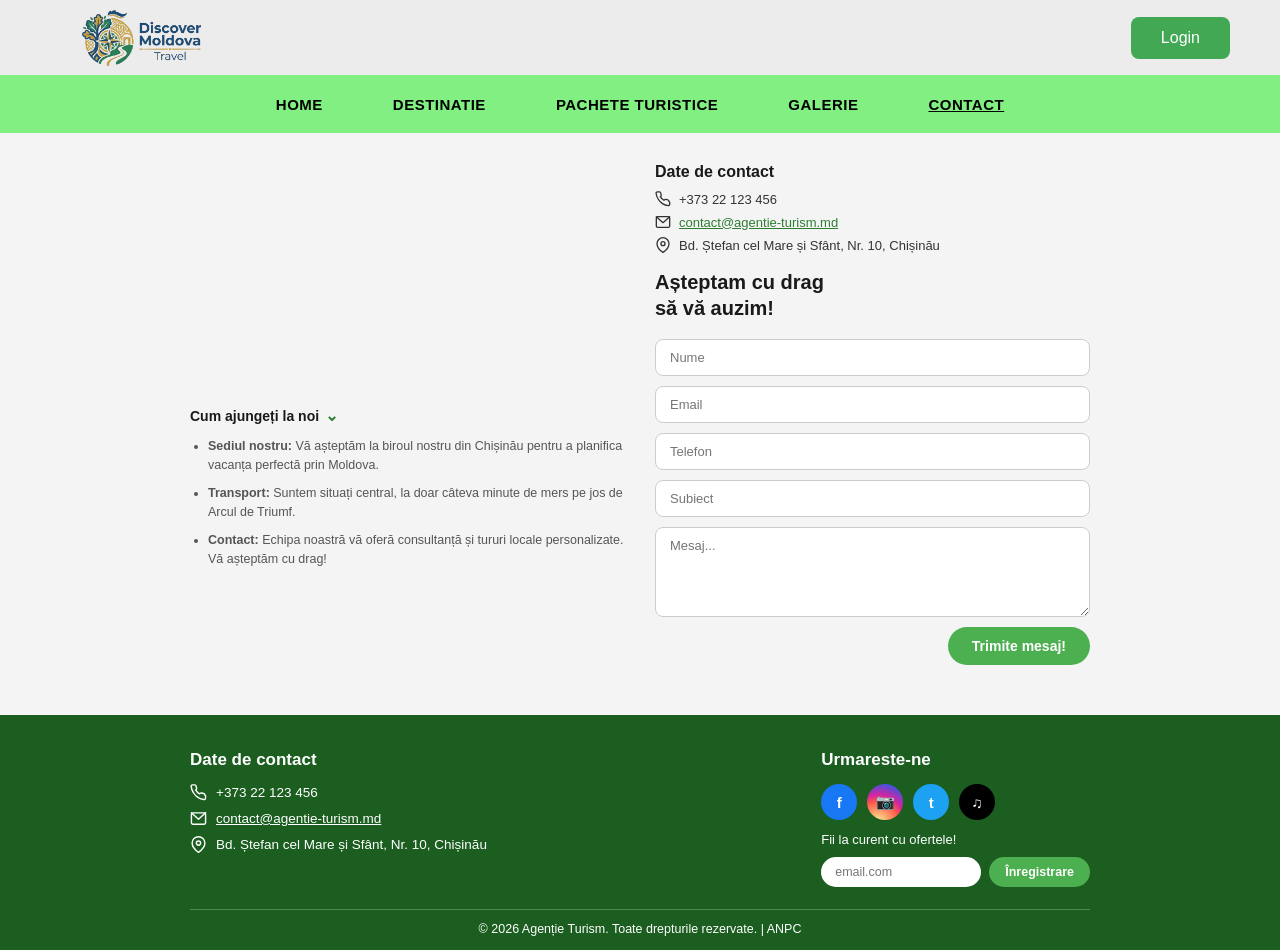
==== pages/contact.html @ f5efaec8 "Update contact.html" ====
<!DOCTYPE html>
<html lang="ro">
<head>
    <meta charset="UTF-8">
    <meta name="viewport" content="width=device-width, initial-scale=1.0">
    <title>Discover Moldova - Contact</title>
    <link rel="stylesheet" href="../css/style.css">
</head>
<body>

    <!-- BARA VERDE -->
    <div class="header-top">
        <div class="logo">
            <img src="../assets/logo.png" alt="Discover Moldova Travel">
        </div>
        <a href="#" class="btn-login">Login</a>
    </div>

    <!-- BARA ALBASTRA -->
    <nav class="header-nav">
        <ul>
            <li><a href="../index.html">HOME</a></li>
            <li><a href="destinatii.html">DESTINATIE</a></li>
            <li><a href="pachete.html">PACHETE TURISTICE</a></li>
            <li><a href="galerie.html">GALERIE</a></li>
            <li><a href="contact.html" class="active">CONTACT</a></li>
        </ul>
    </nav>

    <main>

        <section class="contact-section">

            <!-- STANGA: harta + cum ajungi -->
            <div class="contact-left">
                <div class="contact-map">
                    <iframe
                        src="https://www.google.com/maps/embed?pb=!1m18!1m12!1m3!1d87197.30822014676!2d28.7807882!3d47.0104529!2m3!1f0!2f0!3f0!3m2!1i1024!2i768!4f13.1!3m3!1m2!1s0x40c97c3628b769a1%3A0x37d1d6305749dd3c!2sChișinău!5e0!3m2!1sro!2smd!4v1717000000000!5m2!1sro!2smd"
                        width="100%"
                        height="220"
                        style="border:0; border-radius: 10px;"
                        allowfullscreen=""
                        loading="lazy"
                        referrerpolicy="no-referrer-when-downgrade">
                    </iframe>
                </div>

                <div class="cum-ajungi">
                    <h3>Cum ajungeți la noi <span class="arrow">&#8964;</span></h3>
                    <ul>
                        <li><strong>Sediul nostru:</strong> Vă așteptăm la biroul nostru din Chișinău pentru a planifica vacanța perfectă prin Moldova.</li>
                        <li><strong>Transport:</strong> Suntem situați central, la doar câteva minute de mers pe jos de Arcul de Triumf.</li>
                        <li><strong>Contact:</strong> Echipa noastră vă oferă consultanță și tururi locale personalizate. Vă așteptăm cu drag!</li>
                    </ul>
                </div>
            </div>

            <!-- DREAPTA: date + formular -->
            <div class="contact-right">
                <div class="contact-info-top">
                    <h3>Date de contact</h3>
                    <p>
                        <svg viewBox="0 0 24 24" fill="none" stroke="currentColor" stroke-width="2" stroke-linecap="round" stroke-linejoin="round">
                            <path d="M22 16.92v3a2 2 0 0 1-2.18 2 19.79 19.79 0 0 1-8.63-3.07A19.5 19.5 0 0 1 4.69 12a19.79 19.79 0 0 1-3.07-8.67A2 2 0 0 1 3.6 1.27h3a2 2 0 0 1 2 1.72c.127.96.361 1.903.7 2.81a2 2 0 0 1-.45 2.11L7.91 8.4a16 16 0 0 0 5.55 5.55l.83-.83a2 2 0 0 1 2.11-.45c.907.339 1.85.573 2.81.7a2 2 0 0 1 1.72 2.03z"/>
                        </svg>
                        +373 22 123 456
                    </p>
                    <p>
                        <svg viewBox="0 0 24 24" fill="none" stroke="currentColor" stroke-width="2" stroke-linecap="round" stroke-linejoin="round">
                            <rect x="2" y="4" width="20" height="16" rx="2"/>
                            <polyline points="2,4 12,13 22,4"/>
                        </svg>
                        <a href="mailto:contact@agentie-turism.md">contact@agentie-turism.md</a>
                    </p>
                    <p>
                        <svg viewBox="0 0 24 24" fill="none" stroke="currentColor" stroke-width="2" stroke-linecap="round" stroke-linejoin="round">
                            <path d="M21 10c0 7-9 13-9 13s-9-6-9-13a9 9 0 0 1 18 0z"/>
                            <circle cx="12" cy="10" r="3"/>
                        </svg>
                        Bd. Ștefan cel Mare și Sfânt, Nr. 10, Chișinău
                    </p>
                </div>

                <h2 class="contact-slogan">Așteptam cu drag<br>să vă auzim!</h2>

                <form class="contact-form" action="https://api.sheetmonkey.io/form/jupfwyince239hZrwpzdyR" method="post" id="contactForm">
                    <input type="text" placeholder="Nume" required>
                    <input type="email" placeholder="Email" required>
                    <input type="tel" placeholder="Telefon">
                    <input type="text" placeholder="Subiect">
                    <textarea placeholder="Mesaj..." rows="4" required></textarea>
                    <button type="submit" class="btn-trimite">Trimite mesaj!</button>
                </form>
            </div>

        </section>

    </main>

    <!-- FOOTER -->
    <footer>
        <div class="footer-container">
            <div class="footer-contact">
                <h3>Date de contact</h3>
                <p>
                    <svg viewBox="0 0 24 24" fill="none" stroke="white" stroke-width="2" stroke-linecap="round" stroke-linejoin="round">
                        <path d="M22 16.92v3a2 2 0 0 1-2.18 2 19.79 19.79 0 0 1-8.63-3.07A19.5 19.5 0 0 1 4.69 12a19.79 19.79 0 0 1-3.07-8.67A2 2 0 0 1 3.6 1.27h3a2 2 0 0 1 2 1.72c.127.96.361 1.903.7 2.81a2 2 0 0 1-.45 2.11L7.91 8.4a16 16 0 0 0 5.55 5.55l.83-.83a2 2 0 0 1 2.11-.45c.907.339 1.85.573 2.81.7a2 2 0 0 1 1.72 2.03z"/>
                    </svg>
                    +373 22 123 456
                </p>
                <p>
                    <svg viewBox="0 0 24 24" fill="none" stroke="white" stroke-width="2" stroke-linecap="round" stroke-linejoin="round">
                        <rect x="2" y="4" width="20" height="16" rx="2"/>
                        <polyline points="2,4 12,13 22,4"/>
                    </svg>
                    <a href="mailto:contact@agentie-turism.md">contact@agentie-turism.md</a>
                </p>
                <p>
                    <svg viewBox="0 0 24 24" fill="none" stroke="white" stroke-width="2" stroke-linecap="round" stroke-linejoin="round">
                        <path d="M21 10c0 7-9 13-9 13s-9-6-9-13a9 9 0 0 1 18 0z"/>
                        <circle cx="12" cy="10" r="3"/>
                    </svg>
                    Bd. Ștefan cel Mare și Sfânt, Nr. 10, Chișinău
                </p>
            </div>
            <div class="footer-social">
                <h3>Urmareste-ne</h3>
                <div class="social-icons">
                    <a href="#" class="social-icon facebook">f</a>
                    <a href="#" class="social-icon instagram">&#x1F4F7;</a>
                    <a href="#" class="social-icon twitter">t</a>
                    <a href="#" class="social-icon tiktok">&#9835;</a>
                </div>
                <p>Fii la curent cu ofertele!</p>
                <form class="newsletter-form">
                    <input type="email" placeholder="email.com" required>
                    <button type="submit">Înregistrare</button>
                </form>
            </div>
        </div>
        <div class="footer-bottom">
            <p>&copy; 2026 Agenție Turism. Toate drepturile rezervate. | ANPC</p>
        </div>
    </footer>

    <script src="../js/script.js"></script>
</body>
</html>
---- css/style.css ----
:root {
    --green-dark:   #1b5e20;
    --green-mid:    #2e7d32;
    --green-light:  #4caf50;
    --white:        #ffffff;
    --gray-bg:      #f4f4f4;
    --gray-light:   #eeeeee;
    --gray-border:  #cccccc;
    --text-dark:    #1a1a1a;
    --text-mid:     #333333;
    --text-light:   #555555;
    --font-main:    'Segoe UI', Tahoma, Geneva, Verdana, sans-serif;
}

/* ----- Reset ----- */
*, *::before, *::after {
    margin: 0;
    padding: 0;
    box-sizing: border-box;
}

html, body {
    font-family: var(--font-main);
    background-color: var(--gray-bg);
    color: var(--text-dark);
    font-size: 15px;
}

a {
    text-decoration: none;
    color: inherit;
}

img {
    display: block;
    max-width: 100%;
}

ul {
    list-style: none;
}

.header-top{
    background:#ececec;
    height:75px;
    padding:0 50px;
    display:flex;
    justify-content:space-between;
    align-items:center;
}

.logo img {
    height: 100px;
    width: auto;
}

.btn-login{
    background:#43a854;
    color:white;
    padding:12px 30px;
    border-radius:8px;
    border:none;
    font-size:16px;
    font-weight:500;
}

.btn-login:hover {
    background: rgba(255,255,255,0.2);
}

/* =============================================
   HEADER — BARA ALBASTRA (navigatie)
   ============================================= */
   .header-nav{
    background:#82ef82;
    height:58px;
    display:flex;
    justify-content:center;
    align-items:center;
}

.header-nav ul{
    display:flex;
    gap:70px;
    margin:0;
    padding:0;
    align-items:center;
}

.header-nav ul li a{
    color:#000;
    font-size:15px;
    font-weight:700;
    padding-bottom:4px;
    letter-spacing:0.5px;
}

.header-nav ul li a:hover,
.header-nav ul li a.active{
    text-decoration:underline;
}

/* =============================================
   FOOTER
   ============================================= */
footer {
    background-color: var(--green-dark);
    color: var(--white);
    padding: 35px 40px 14px;
    margin-top: 10px;
}

.footer-container {
    display: flex;
    justify-content: space-between;
    max-width: 900px;
    margin: 0 auto;
    padding-bottom: 22px;
    gap: 30px;
}

.footer-contact h3,
.footer-social h3 {
    font-size: 17px;
    font-weight: 700;
    margin-bottom: 14px;
}

.footer-contact p {
    font-size: 13.5px;
    margin-bottom: 9px;
    display: flex;
    align-items: center;
    gap: 9px;
}

.footer-contact p a {
    color: var(--white);
    text-decoration: underline;
}

.footer-contact svg {
    width: 17px;
    height: 17px;
    flex-shrink: 0;
}

.social-icons {
    display: flex;
    gap: 10px;
    margin-bottom: 12px;
}

.social-icon {
    width: 36px;
    height: 36px;
    border-radius: 50%;
    display: flex;
    align-items: center;
    justify-content: center;
    font-size: 15px;
    font-weight: 700;
    color: var(--white);
    text-decoration: none;
}

.social-icon.facebook  { background-color: #1877f2; }
.social-icon.instagram { background: radial-gradient(circle at 30% 107%, #fdf497 0%, #fd5949 45%, #d6249f 60%, #285AEB 90%); }
.social-icon.twitter   { background-color: #1da1f2; }
.social-icon.tiktok    { background-color: #000000; }

.footer-social p {
    font-size: 13px;
    margin-bottom: 10px;
}

.newsletter-form {
    display: flex;
    gap: 8px;
    align-items: center;
}

.newsletter-form input[type="email"] {
    padding: 8px 14px;
    border-radius: 20px;
    border: none;
    outline: none;
    font-size: 12.5px;
    color: var(--text-mid);
    width: 160px;
}

.newsletter-form button {
    background-color: var(--green-light);
    color: var(--white);
    border: none;
    padding: 8px 16px;
    border-radius: 20px;
    font-size: 12.5px;
    font-weight: 700;
    cursor: pointer;
    transition: background 0.2s;
}

.newsletter-form button:hover {
    background-color: var(--green-mid);
}

.footer-bottom {
    border-top: 1px solid rgba(255,255,255,0.25);
    padding-top: 12px;
    text-align: center;
    font-size: 12.5px;
    max-width: 900px;
    margin: 0 auto;
}

/* =============================================
   INDEX.HTML — HERO
   ============================================= */
.hero {
    width: 100%;
    min-height: 360px;
    background-color: #555; background-size: cover; background-position: center center; background-repeat: no-repeat;
    position: relative;
    display: flex;
    align-items: flex-end;
    padding-bottom: 50px;
}

.hero::after {
    content: '';
    position: absolute;
    inset: 0;
    background: linear-gradient(to bottom, rgba(0,0,0,0.15) 0%, rgba(0,0,0,0.45) 100%);
}

.hero-content {
    position: relative;
    z-index: 1;
    padding-left: 40px;
}

.hero-content h1 {
    font-size: 32px;
    font-weight: 800;
    color: var(--white);
    margin-bottom: 16px;
    text-shadow: 0 2px 8px rgba(0,0,0,0.5);
}

.btn-primary {
    display: inline-block;
    background-color: var(--green-light);
    color: var(--white);
    padding: 10px 24px;
    border-radius: 25px;
    font-size: 14px;
    font-weight: 700;
    transition: background 0.2s, transform 0.1s;
}

.btn-primary:hover {
    background-color: var(--green-mid);
    transform: translateY(-1px);
}

/* =============================================
   INDEX.HTML — DESPRE NOI
   ============================================= */
.about {
    background: var(--white);
    padding: 40px;
}

.about-container {
    max-width: 900px;
    margin: 0 auto;
    display: flex;
    gap: 30px;
    align-items: center;
}

.about-image img {
    width: 220px;
    height: 160px;
    object-fit: cover;
    border-radius: 10px;
    flex-shrink: 0;
}

.about-text h2 {
    font-size: 22px;
    font-weight: 700;
    color: var(--text-dark);
    margin-bottom: 12px;
}

.about-text p {
    font-size: 13.5px;
    line-height: 1.65;
    color: var(--text-light);
    margin-bottom: 18px;
}

.btn-secondary {
    display: inline-block;
    background-color: var(--green-light);
    color: var(--white);
    padding: 9px 22px;
    border-radius: 22px;
    font-size: 13.5px;
    font-weight: 700;
    transition: background 0.2s;
}

.btn-secondary:hover {
    background-color: var(--green-mid);
}

/* =============================================
   INDEX.HTML — RECOMANDARI
   ============================================= */
.recommendations {
    padding: 40px;
    background: var(--gray-bg);
}

.recommendations h2 {
    text-align: center;
    font-size: 20px;
    font-weight: 800;
    letter-spacing: 1px;
    color: var(--text-dark);
    margin-bottom: 28px;
}

.cards-container {
    display: flex;
    gap: 20px;
    justify-content: center;
    max-width: 900px;
    margin: 0 auto;
    flex-wrap: wrap;
}

.card {
    background: var(--white);
    border-radius: 10px;
    overflow: hidden;
    width: 260px;
    box-shadow: 0 2px 8px rgba(0,0,0,0.1);
    transition: transform 0.2s, box-shadow 0.2s;
}

.card:hover {
    transform: translateY(-4px);
    box-shadow: 0 6px 18px rgba(0,0,0,0.15);
}

.card > img {
    width: 100%;
    height: 150px;
    object-fit: cover;
}

.card-content {
    padding: 14px 16px;
}

.card-content h3 {
    font-size: 15px;
    font-weight: 700;
    margin-bottom: 6px;
    color: var(--text-dark);
}

.card-content > p {
    font-size: 12.5px;
    color: var(--text-light);
    line-height: 1.5;
    margin-bottom: 10px;
}

.card-details {
    display: flex;
    gap: 14px;
}

.card-details p {
    font-size: 12px;
    color: var(--text-mid);
}

/* =============================================
   DESTINATII.HTML — LAYOUT
   ============================================= */
.destinatii-layout {
    display: flex;
    gap: 24px;
    padding: 30px 40px;
    max-width: 960px;
    margin: 0 auto;
}

.sidebar {
    width: 160px;
    flex-shrink: 0;
}

.sidebar h2 {
    font-size: 18px;
    font-weight: 800;
    color: var(--text-dark);
    margin-bottom: 13px;
}

.search-box {
    display: flex;
    align-items: center;
    gap: 7px;
    border: 1.5px solid var(--gray-border);
    border-radius: 20px;
    padding: 7px 12px;
    background: var(--white);
    margin-bottom: 16px;
}

.search-box span {
    font-size: 13px;
    color: #aaa;
}

.search-box input {
    border: none;
    outline: none;
    font-size: 13px;
    color: #999;
    width: 100%;
    background: transparent;
}

.filter-box {
    background: var(--white);
    border: 1.5px solid var(--gray-border);
    border-radius: 12px;
    padding: 14px 13px;
}

.filter-box h4 {
    font-size: 12.5px;
    font-weight: 700;
    color: var(--text-dark);
    margin-bottom: 8px;
}

.filter-item {
    font-size: 12px;
    color: var(--text-light);
    margin-bottom: 7px;
    display: flex;
    align-items: center;
    gap: 4px;
    cursor: pointer;
}

.filter-item::after {
    content: "∨";
    font-size: 10px;
    color: #777;
}

.filter-divider {
    border: none;
    border-top: 1px solid var(--gray-light);
    margin: 10px 0;
}

.categories-title {
    font-size: 12px;
    font-weight: 700;
    color: var(--text-dark);
    margin-bottom: 7px;
    display: block;
}

.dest-cards-area {
    flex: 1;
}

.dest-cards-grid {
    display: grid;
    grid-template-columns: repeat(3, 1fr);
    gap: 14px;
}

.dest-card {
    background: var(--white);
    border: 2px solid var(--green-light);
    border-radius: 10px;
    overflow: hidden;
    cursor: pointer;
    transition: transform 0.2s, box-shadow 0.2s;
}

.dest-card:hover {
    transform: translateY(-3px);
    box-shadow: 0 5px 16px rgba(76,175,80,0.2);
}

.dest-card img {
    width: 100%;
    height: 95px;
    object-fit: cover;
}

.dest-card-info {
    padding: 8px 10px;
}

.dest-card-info h3 {
    font-size: 12px;
    font-weight: 700;
    color: var(--text-dark);
    margin-bottom: 2px;
}

.dest-card-info p {
    font-size: 11.5px;
    color: var(--text-light);
}


/* =============================================
   PACHETE.HTML — SLIDER
   ============================================= */
.slider {
    position: relative;
    overflow: hidden;
    background: #111;
    height: 220px;
}

.slider-track {
    display: flex;
    height: 100%;
    transition: transform 0.5s ease;
}

.slide {
    min-width: 33.333%;
    height: 100%;
}

.slide img {
    width: 100%;
    height: 100%;
    object-fit: cover;
    opacity: 0.85;
}

.slider-dots {
    position: absolute;
    bottom: 10px;
    left: 50%;
    transform: translateX(-50%);
    display: flex;
    gap: 8px;
}

.dot {
    width: 10px;
    height: 10px;
    border-radius: 50%;
    background: rgba(255,255,255,0.5);
    cursor: pointer;
    transition: background 0.3s;
}

.dot.active {
    background: var(--white);
}

/* TITLU PACHETE */
.pachete-title {
    text-align: center;
    padding: 30px 20px 10px;
}

.pachete-title h2 {
    font-size: 22px;
    font-weight: 800;
    color: var(--text-dark);
    line-height: 1.4;
}

/* GRID PACHETE */
.pachete-grid {
    display: grid;
    grid-template-columns: repeat(3, 1fr);
    gap: 16px;
    padding: 20px 30px 40px;
    max-width: 960px;
    margin: 0 auto;
}

.pachet-card {
    background: var(--white);
    border-radius: 10px;
    overflow: hidden;
    box-shadow: 0 2px 8px rgba(0,0,0,0.1);
    transition: transform 0.2s, box-shadow 0.2s;
}

.pachet-card:hover {
    transform: translateY(-4px);
    box-shadow: 0 6px 18px rgba(0,0,0,0.15);
}

.pachet-card > img {
    width: 100%;
    height: 110px;
    object-fit: cover;
}

.pachet-info {
    padding: 12px 14px;
}

.pachet-info h3 {
    font-size: 14px;
    font-weight: 700;
    color: var(--text-dark);
    margin-bottom: 8px;
}

.pachet-info ul {
    list-style: disc;
    padding-left: 16px;
    margin-bottom: 12px;
}

.pachet-info ul li {
    font-size: 11.5px;
    color: var(--text-light);
    margin-bottom: 3px;
}

.btn-rezerva {
    display: inline-block;
    background-color: var(--green-light);
    color: var(--white);
    padding: 7px 16px;
    border-radius: 20px;
    font-size: 12px;
    font-weight: 700;
    transition: background 0.2s;
}

.btn-rezerva:hover {
    background-color: var(--green-mid);
}

/* =============================================
   GALERIE.HTML
   ============================================= */
.galerie-hero {
    width: 100%;
    height: 200px;
    background-color: #555; background-size: cover; background-position: center center; background-repeat: no-repeat;
    position: relative;
    display: flex;
    align-items: center;
    justify-content: flex-start;
    padding-left: 30px;
}

.galerie-hero::after {
    content: '';
    position: absolute;
    inset: 0;
    background: rgba(0,0,0,0.38);
}

.galerie-hero-content {
    position: relative;
    z-index: 1;
}

.galerie-hero-content h1 {
    font-size: 24px;
    font-weight: 800;
    color: var(--white);
    text-shadow: 0 2px 8px rgba(0,0,0,0.5);
}

/* FILTRE GALERIE */
.galerie-section {
    padding: 24px 30px 40px;
    max-width: 960px;
    margin: 0 auto;
}

.galerie-filtre {
    display: flex;
    gap: 10px;
    justify-content: center;
    margin-bottom: 22px;
}

.filtru-btn {
    padding: 7px 20px;
    border-radius: 20px;
    border: 1.5px solid var(--gray-border);
    background: var(--white);
    font-size: 13px;
    font-weight: 600;
    color: var(--text-mid);
    cursor: pointer;
    transition: background 0.2s, color 0.2s, border-color 0.2s;
}

.filtru-btn.active,
.filtru-btn:hover {
    background: var(--green-light);
    color: var(--white);
    border-color: var(--green-light);
}

/* GRID GALERIE */
.galerie-grid {
    display: grid;
    grid-template-columns: repeat(3, 1fr);
    gap: 12px;
}

.galerie-item {
    border-radius: 10px;
    overflow: hidden;
    cursor: pointer;
    transition: transform 0.2s, opacity 0.3s;
}

.galerie-item img {
    width: 100%;
    height: 120px;
    object-fit: cover;
    display: block;
    transition: transform 0.3s;
}

.galerie-item:hover img {
    transform: scale(1.05);
}

.galerie-item.hidden {
    display: none;
}

/* =============================================
   CONTACT.HTML
   ============================================= */
.contact-section {
    display: flex;
    gap: 0;
    min-height: 480px;
    max-width: 960px;
    margin: 0 auto;
    padding: 30px 30px 40px;
    gap: 30px;
}

/* STANGA */
.contact-left {
    flex: 1;
}

.contact-map {
    border-radius: 10px;
    overflow: hidden;
    margin-bottom: 20px;
}

.cum-ajungi h3 {
    font-size: 14px;
    font-weight: 700;
    color: var(--text-dark);
    margin-bottom: 12px;
    display: flex;
    align-items: center;
    gap: 6px;
    cursor: pointer;
}

.cum-ajungi h3 .arrow {
    font-size: 16px;
    color: var(--green-mid);
}

.cum-ajungi ul {
    list-style: disc;
    padding-left: 18px;
}

.cum-ajungi ul li {
    font-size: 12.5px;
    color: var(--text-light);
    margin-bottom: 8px;
    line-height: 1.55;
}

/* DREAPTA */
.contact-right {
    flex: 1;
}

.contact-info-top {
    margin-bottom: 16px;
}

.contact-info-top h3 {
    font-size: 16px;
    font-weight: 700;
    color: var(--text-dark);
    margin-bottom: 10px;
}

.contact-info-top p {
    font-size: 13px;
    color: var(--text-mid);
    display: flex;
    align-items: center;
    gap: 8px;
    margin-bottom: 7px;
}

.contact-info-top p svg {
    width: 16px;
    height: 16px;
    flex-shrink: 0;
    color: var(--text-mid);
}

.contact-info-top p a {
    color: var(--green-mid);
    text-decoration: underline;
}

.contact-slogan {
    font-size: 20px;
    font-weight: 800;
    color: var(--text-dark);
    margin-bottom: 18px;
    line-height: 1.3;
}

/* FORMULAR */
.contact-form {
    display: flex;
    flex-direction: column;
    gap: 10px;
}

.contact-form input,
.contact-form textarea {
    width: 100%;
    padding: 10px 14px;
    border: 1.5px solid var(--gray-border);
    border-radius: 8px;
    font-size: 13px;
    font-family: var(--font-main);
    color: var(--text-dark);
    outline: none;
    background: var(--white);
    transition: border-color 0.2s;
}

.contact-form input:focus,
.contact-form textarea:focus {
    border-color: var(--green-light);
}

.contact-form textarea {
    resize: vertical;
    min-height: 90px;
}

.btn-trimite {
    background-color: var(--green-light);
    color: var(--white);
    border: none;
    padding: 11px 24px;
    border-radius: 22px;
    font-size: 14px;
    font-weight: 700;
    cursor: pointer;
    align-self: flex-end;
    transition: background 0.2s;
}

.btn-trimite:hover {
    background-color: var(--green-mid);
}
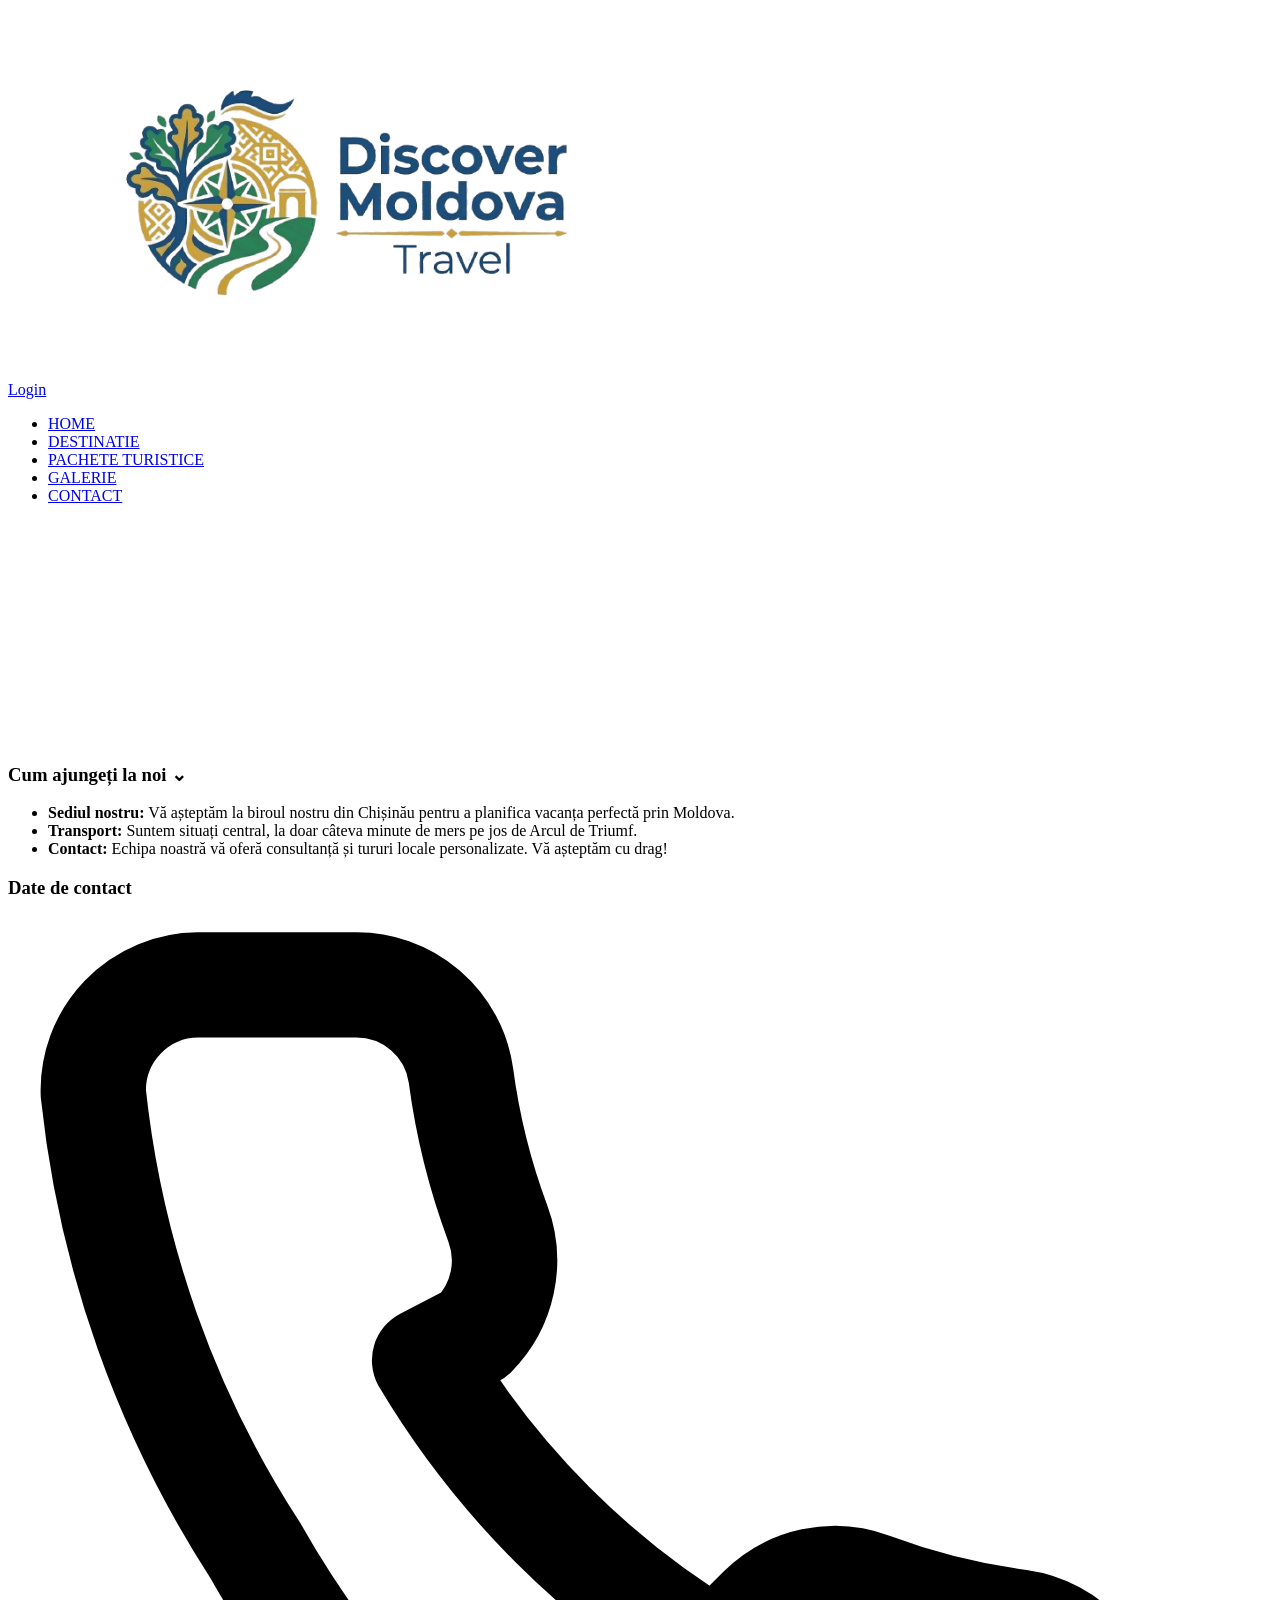
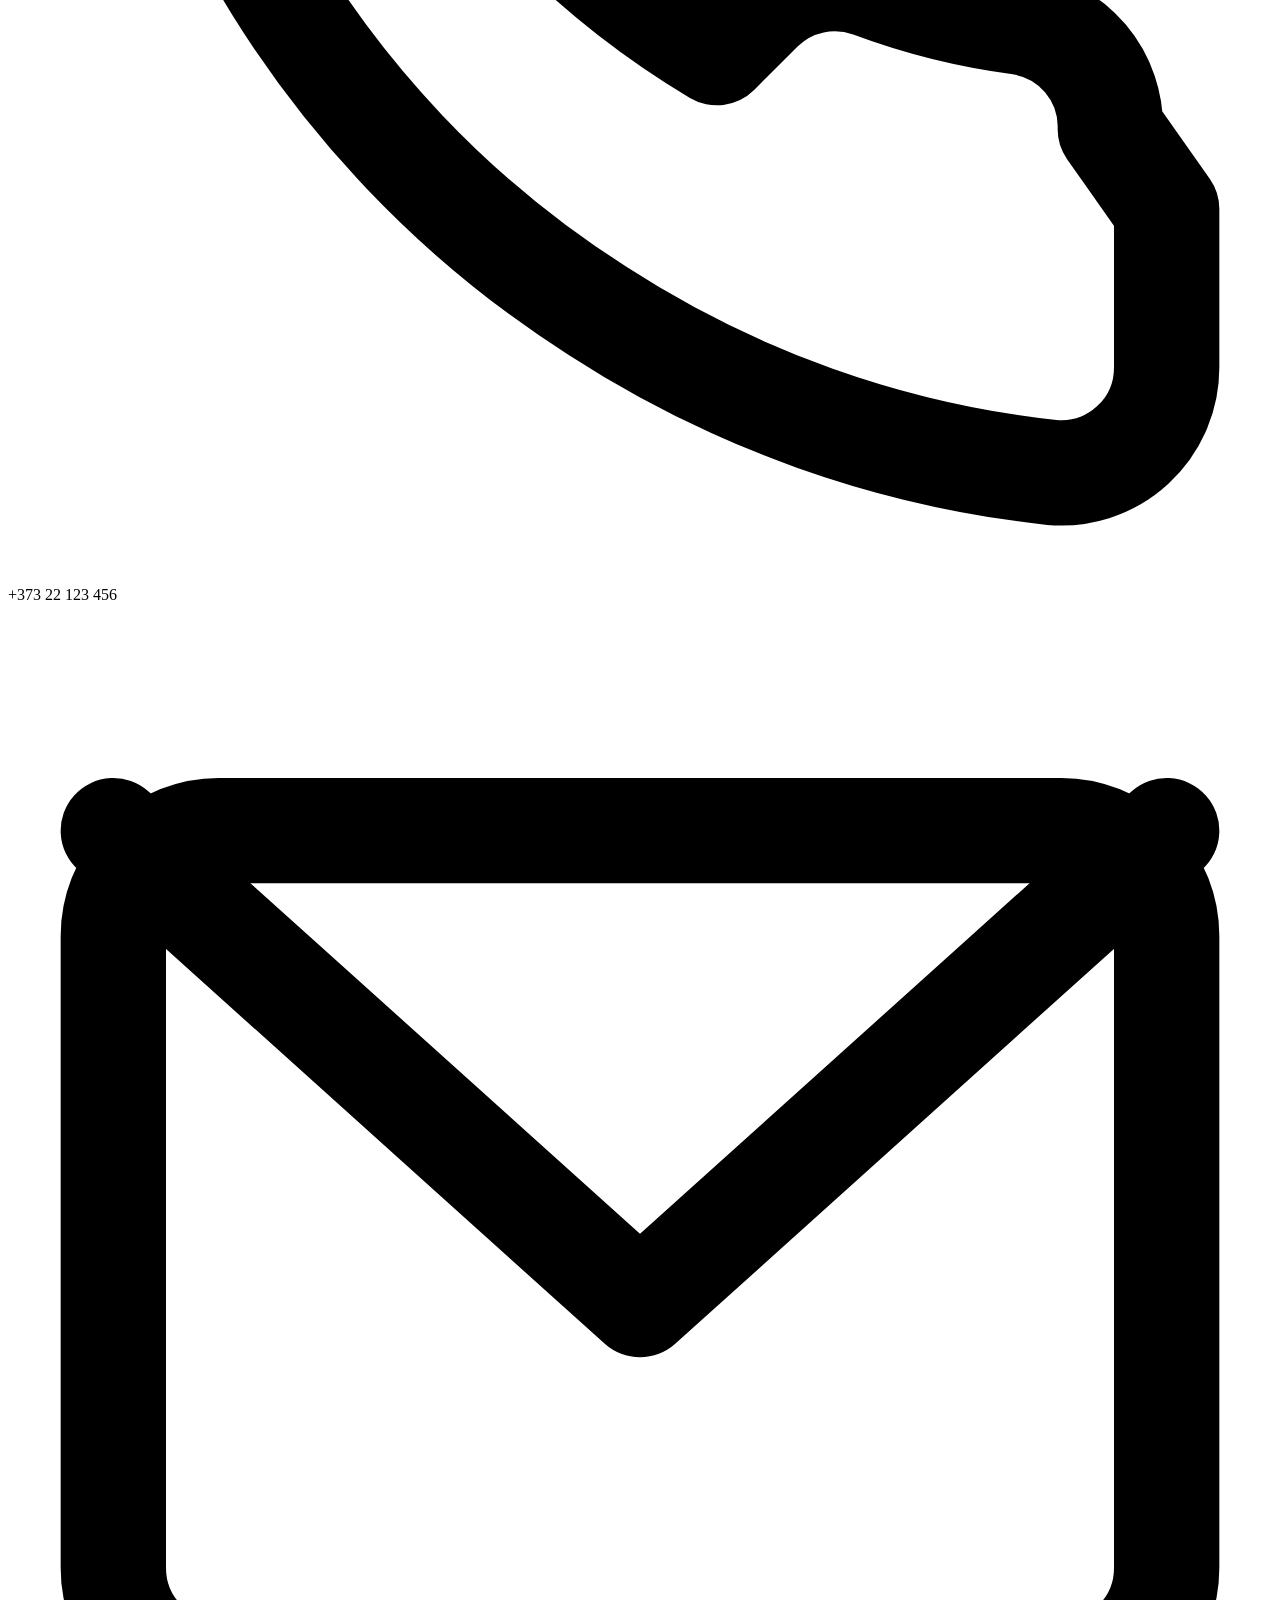
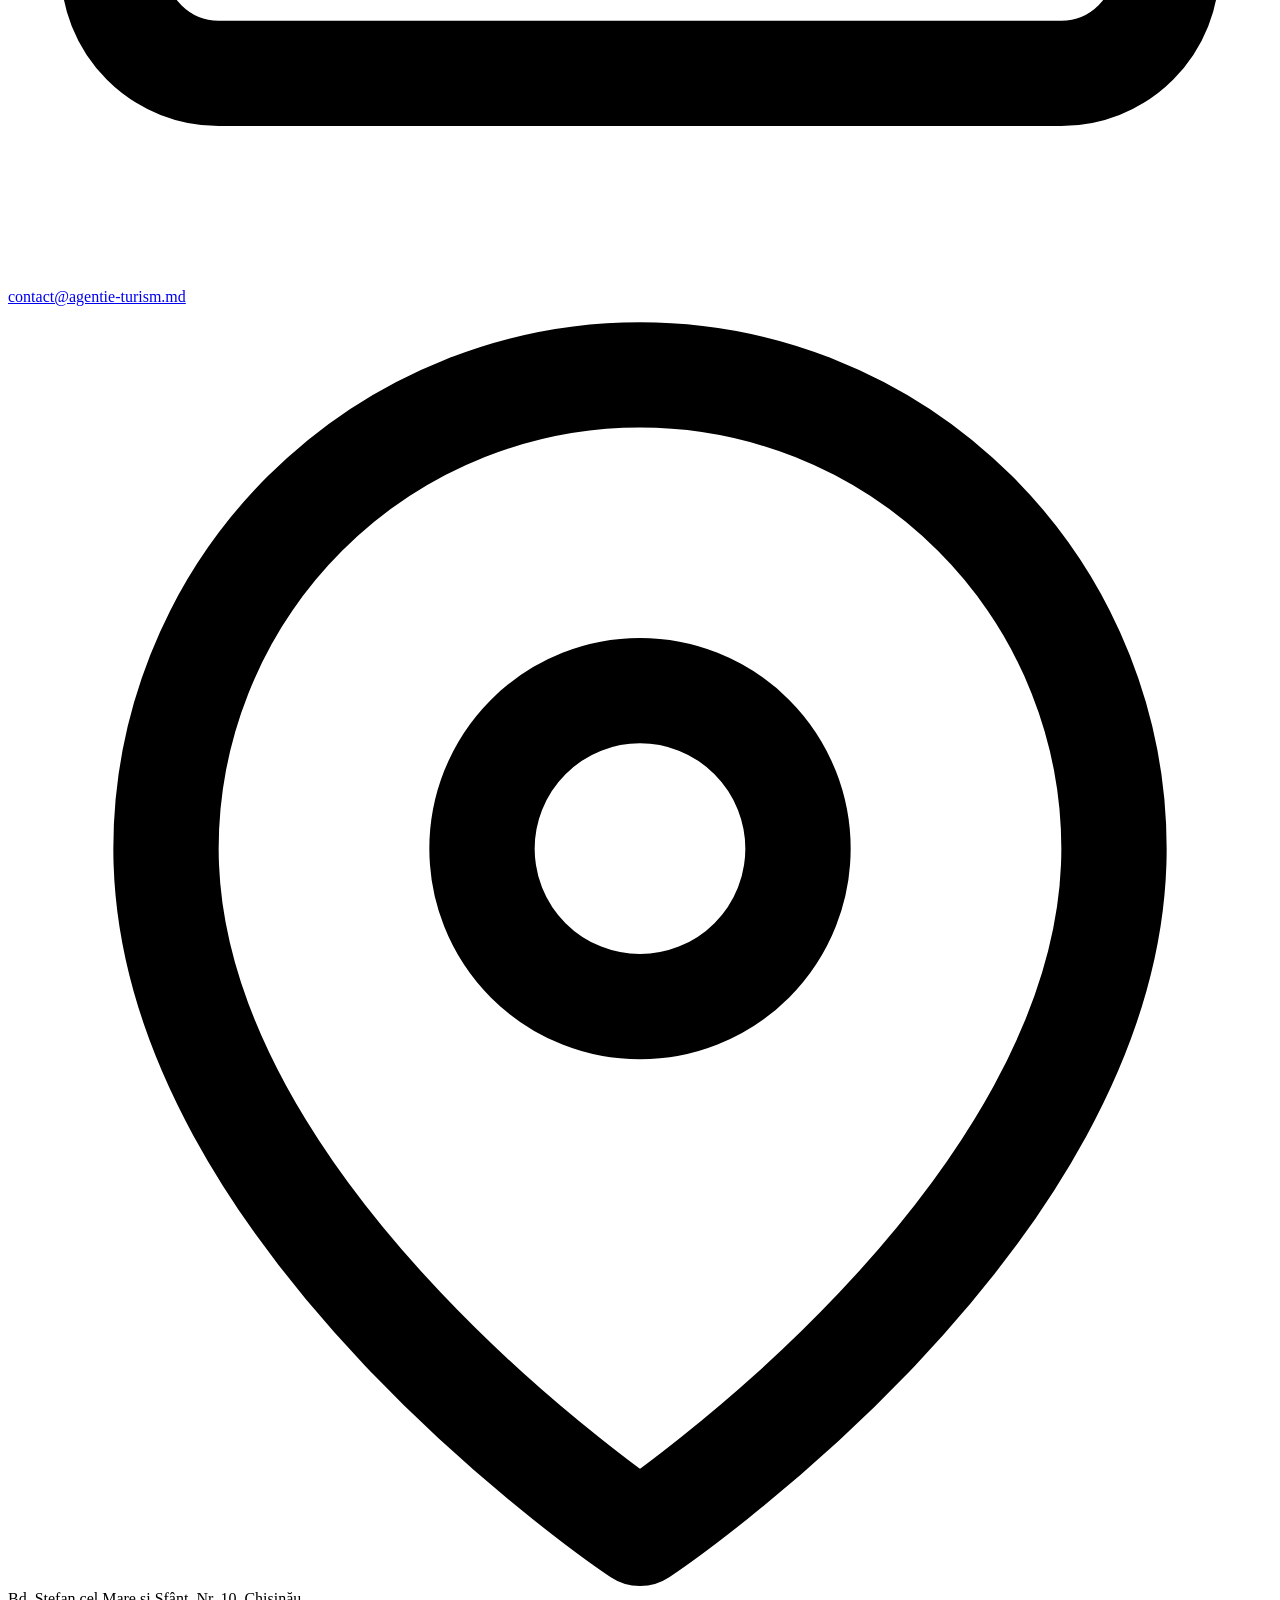
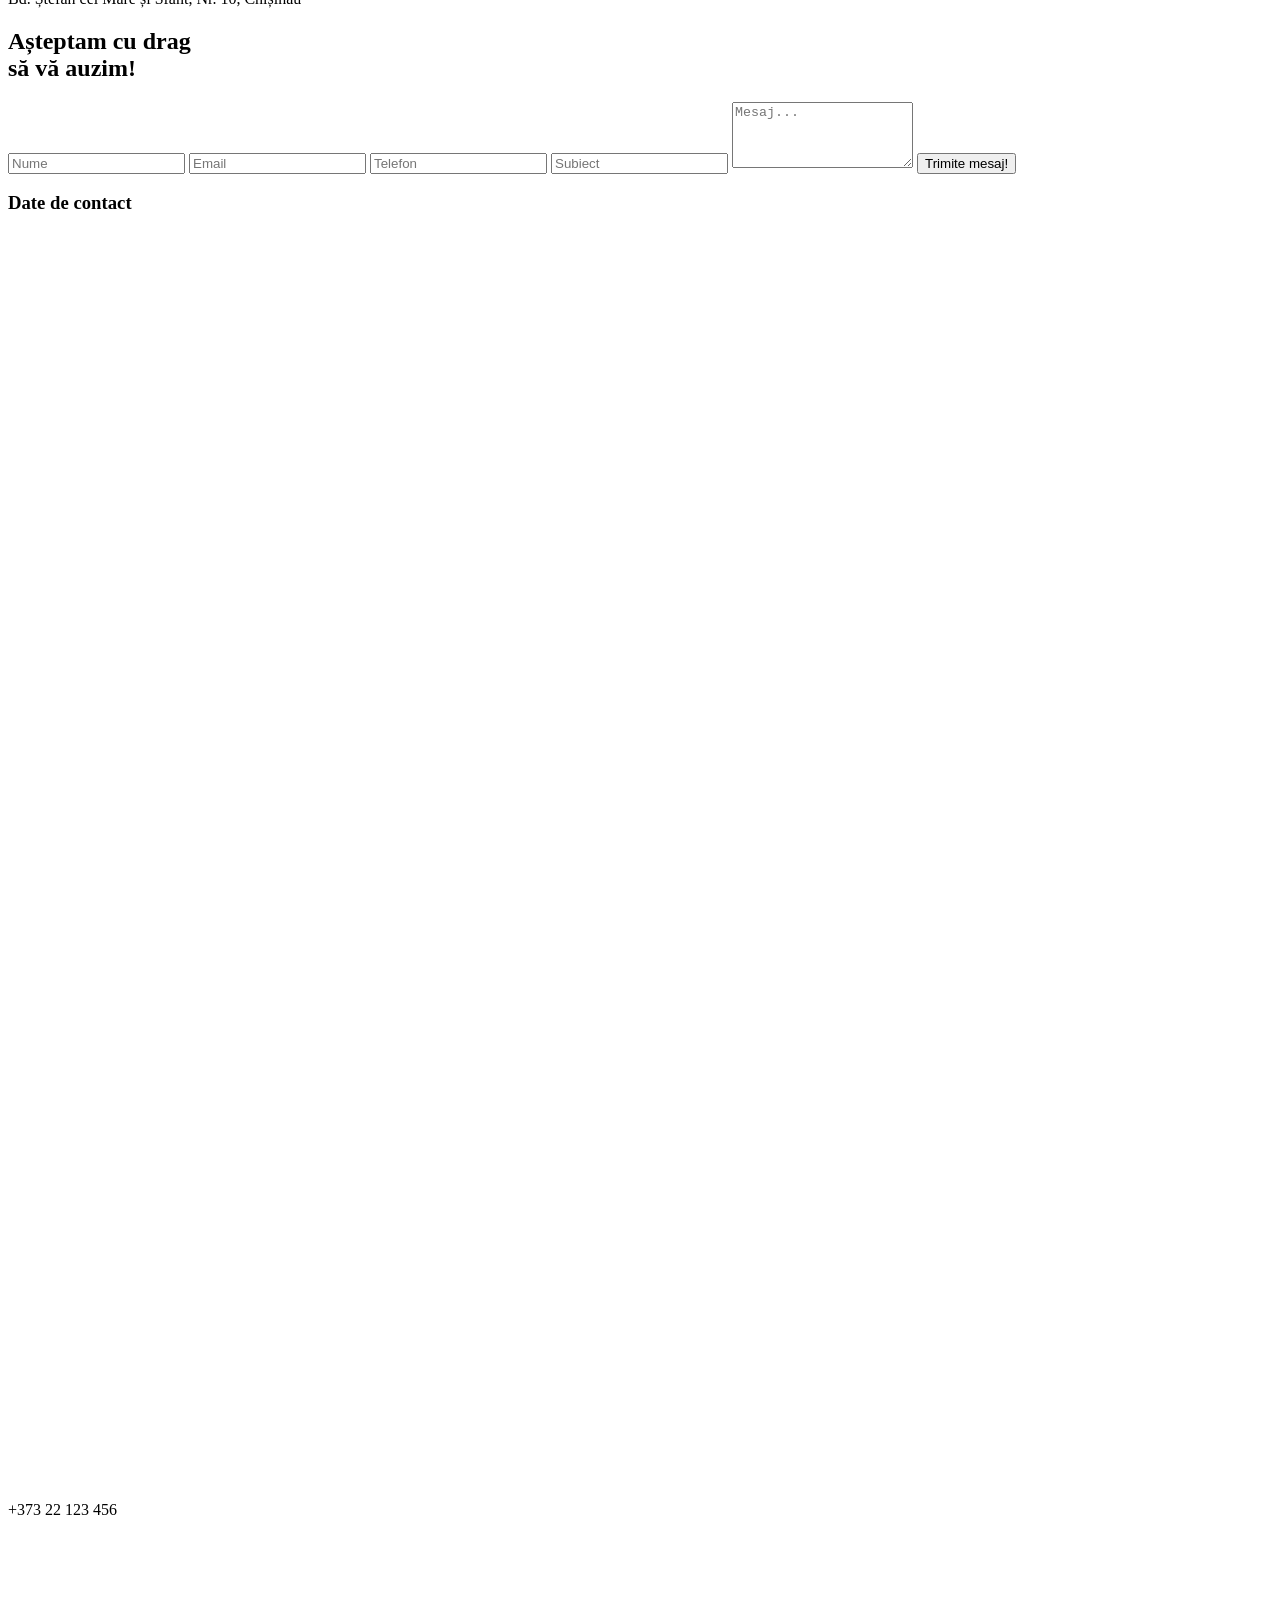
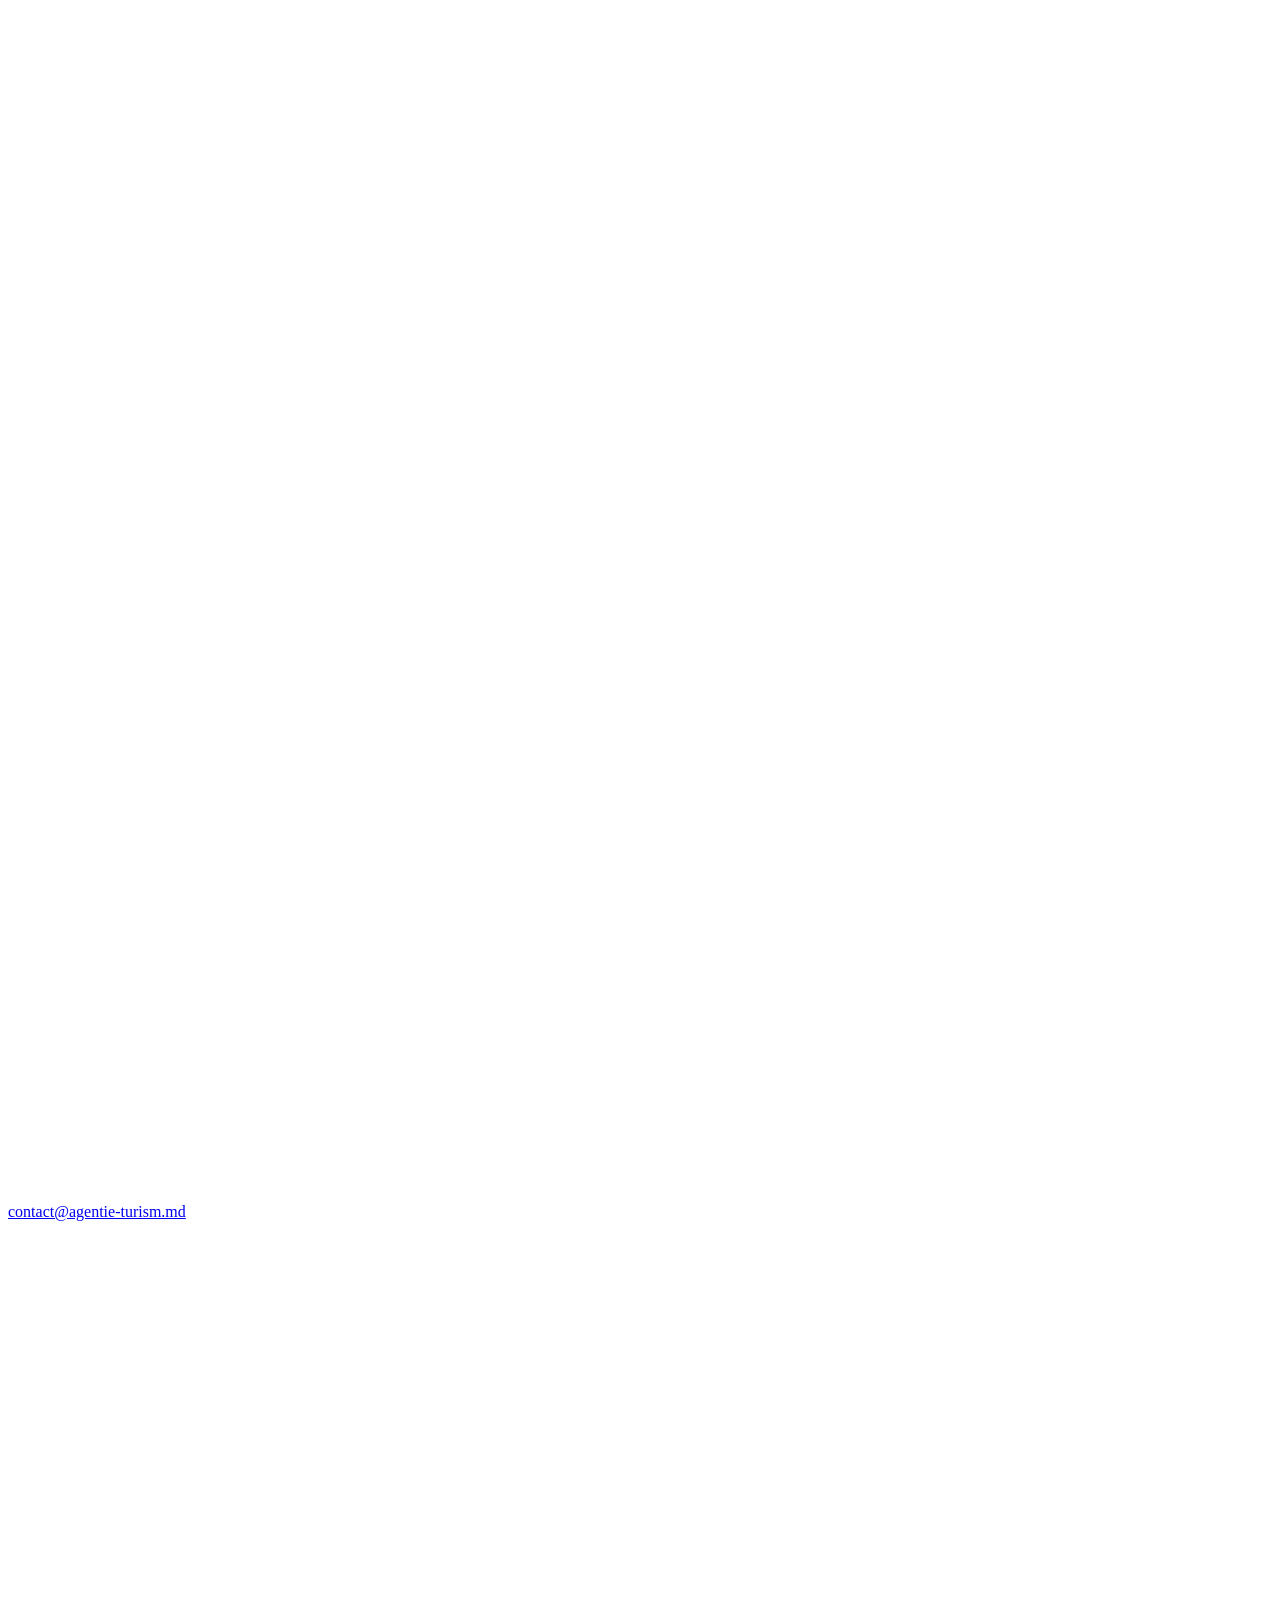
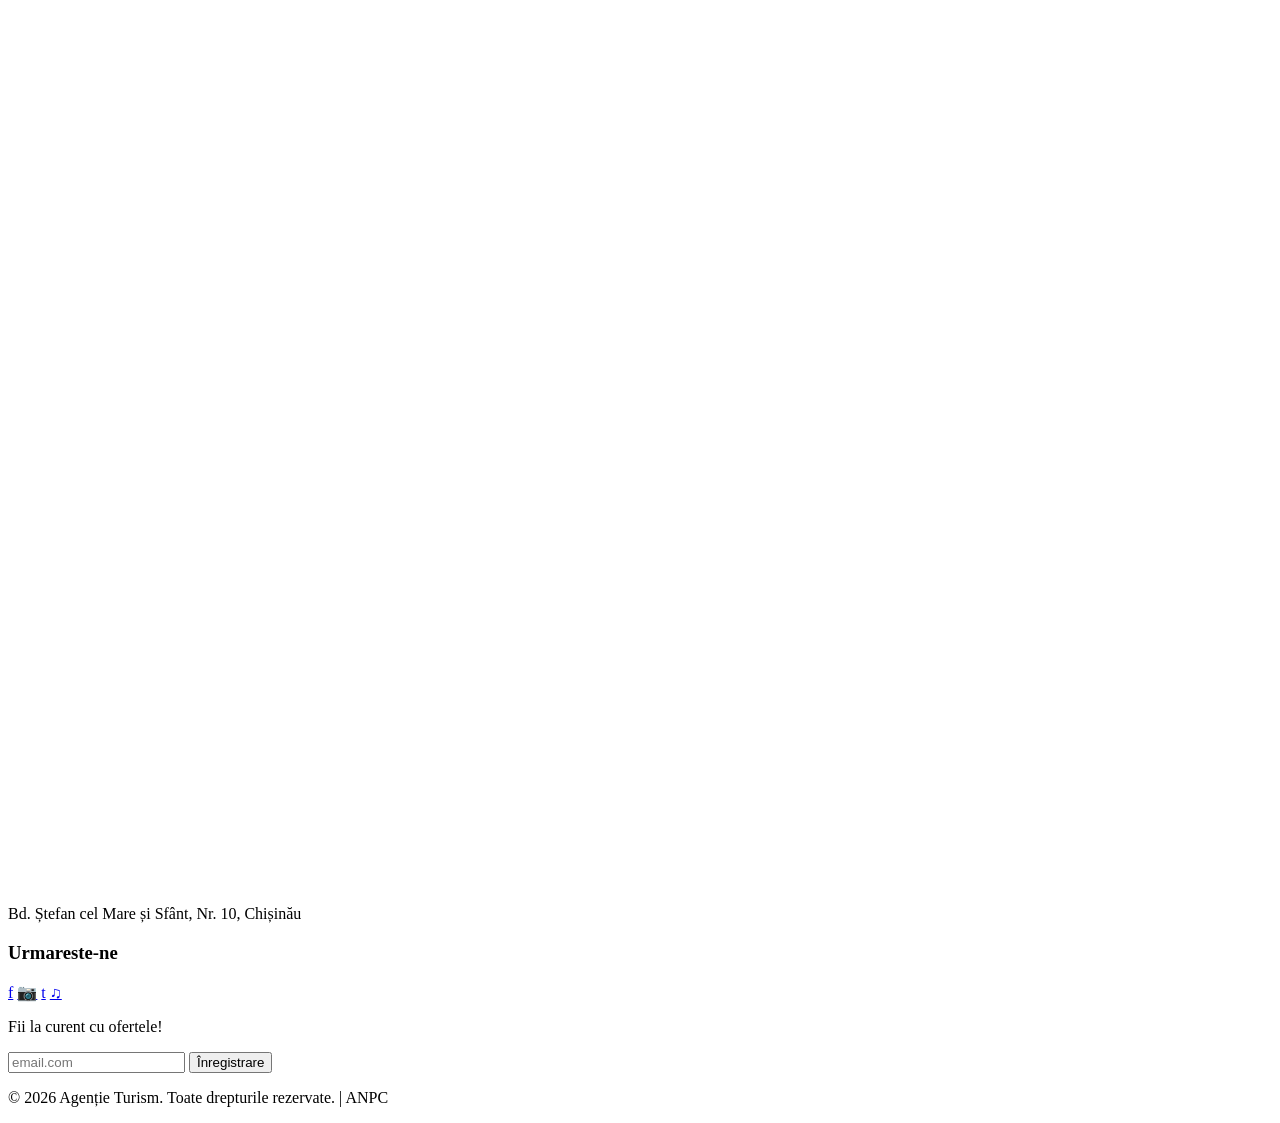
==== commit 39286006: "Update contact.html" ====
--- a/pages/contact.html
+++ b/pages/contact.html
@@ -4,7 +4,8 @@
     <meta charset="UTF-8">
     <meta name="viewport" content="width=device-width, initial-scale=1.0">
     <title>Discover Moldova - Contact</title>
-    <link rel="stylesheet" href="../css/style.css">
+    <link rel="stylesheet" href="../style.css">
+
 </head>
 <body>
 
@@ -83,7 +84,7 @@
 
                 <h2 class="contact-slogan">Așteptam cu drag<br>să vă auzim!</h2>
 
-                <form class="contact-form" action="https://api.sheetmonkey.io/form/jupfwyince239hZrwpzdyR" method="post" id="contactForm">
+                <form class="contact-form" id="contactForm">
                     <input type="text" placeholder="Nume" required>
                     <input type="email" placeholder="Email" required>
                     <input type="tel" placeholder="Telefon">
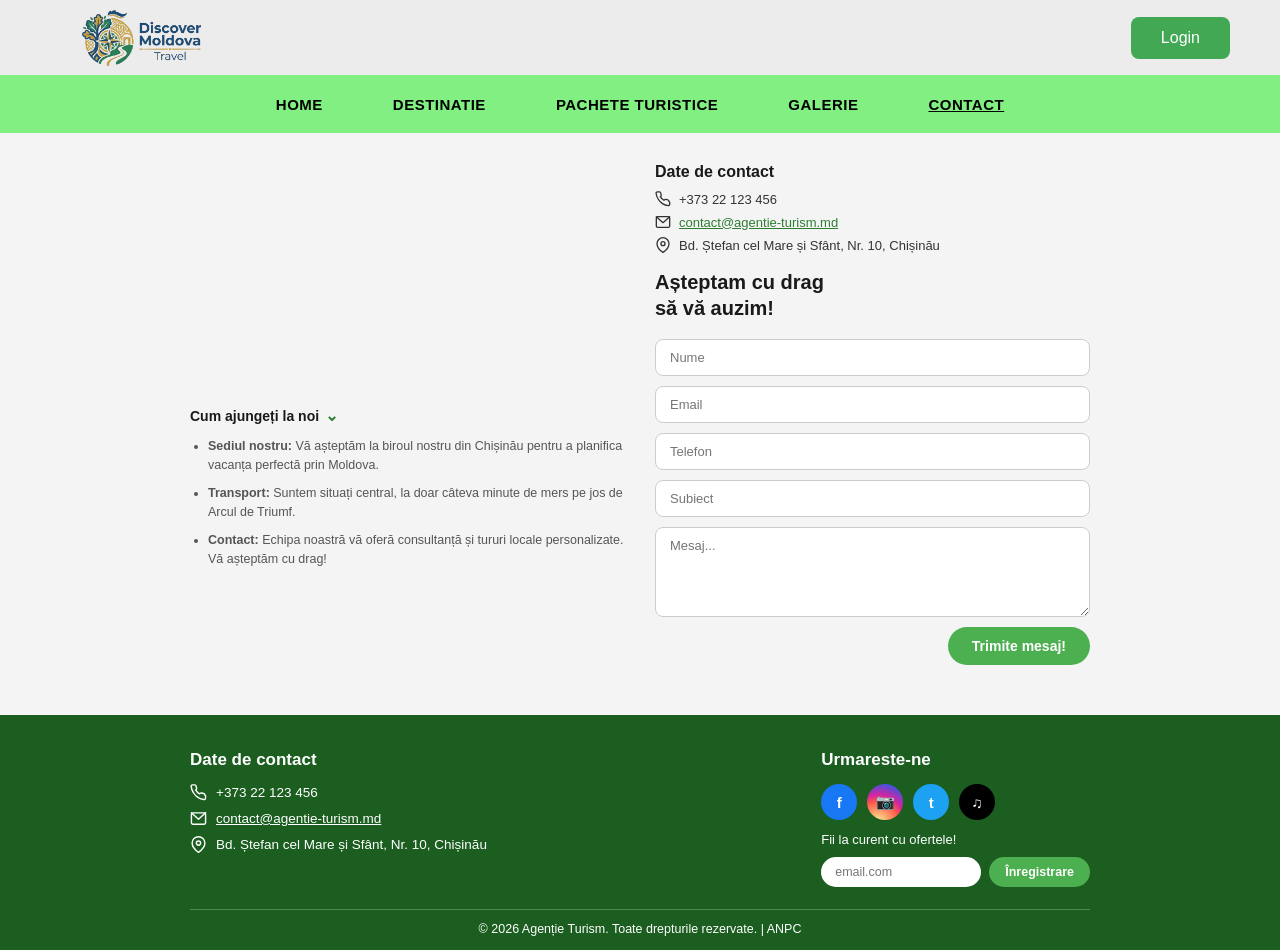
==== commit edeceec3: "Update contact.html" ====
--- a/pages/contact.html
+++ b/pages/contact.html
@@ -4,8 +4,7 @@
     <meta charset="UTF-8">
     <meta name="viewport" content="width=device-width, initial-scale=1.0">
     <title>Discover Moldova - Contact</title>
-    <link rel="stylesheet" href="../style.css">
-
+    <link rel="stylesheet" href="../css/style.css">
 </head>
 <body>
 
@@ -84,13 +83,13 @@
 
                 <h2 class="contact-slogan">Așteptam cu drag<br>să vă auzim!</h2>
 
-                <form class="contact-form" id="contactForm">
-                    <input type="text" placeholder="Nume" required>
-                    <input type="email" placeholder="Email" required>
-                    <input type="tel" placeholder="Telefon">
-                    <input type="text" placeholder="Subiect">
-                    <textarea placeholder="Mesaj..." rows="4" required></textarea>
-                    <button type="submit" class="btn-trimite">Trimite mesaj!</button>
+                <form class="contact-form" action="https://api.sheetmonkey.io/form/jupfwyince239hZrwpzdyR" method="post" id="contactForm">
+                        <input type="text" name="Nume" placeholder="Nume" required>
+                        <input type="email" name="Email" placeholder="Email" required>
+                        <input type="tel" name="Telefon" placeholder="Telefon">
+                        <input type="text" name="Subiect" placeholder="Subiect">
+                        <textarea name="Mesaj" placeholder="Mesaj..." rows="4" required></textarea>
+                        <button type="submit" class="btn-trimite">Trimite mesaj!</button>
                 </form>
             </div>
 
--- a/css/style.css
+++ b/css/style.css
@@ -0,0 +1,903 @@
+:root {
+    --green-dark:   #1b5e20;
+    --green-mid:    #2e7d32;
+    --green-light:  #4caf50;
+    --white:        #ffffff;
+    --gray-bg:      #f4f4f4;
+    --gray-light:   #eeeeee;
+    --gray-border:  #cccccc;
+    --text-dark:    #1a1a1a;
+    --text-mid:     #333333;
+    --text-light:   #555555;
+    --font-main:    'Segoe UI', Tahoma, Geneva, Verdana, sans-serif;
+}
+
+/* ----- Reset ----- */
+*, *::before, *::after {
+    margin: 0;
+    padding: 0;
+    box-sizing: border-box;
+}
+
+html, body {
+    font-family: var(--font-main);
+    background-color: var(--gray-bg);
+    color: var(--text-dark);
+    font-size: 15px;
+}
+
+a {
+    text-decoration: none;
+    color: inherit;
+}
+
+img {
+    display: block;
+    max-width: 100%;
+}
+
+ul {
+    list-style: none;
+}
+
+.header-top{
+    background:#ececec;
+    height:75px;
+    padding:0 50px;
+    display:flex;
+    justify-content:space-between;
+    align-items:center;
+}
+
+.logo img {
+    height: 100px;
+    width: auto;
+}
+
+.btn-login{
+    background:#43a854;
+    color:white;
+    padding:12px 30px;
+    border-radius:8px;
+    border:none;
+    font-size:16px;
+    font-weight:500;
+}
+
+.btn-login:hover {
+    background: rgba(255,255,255,0.2);
+}
+
+/* =============================================
+   HEADER — BARA ALBASTRA (navigatie)
+   ============================================= */
+   .header-nav{
+    background:#82ef82;
+    height:58px;
+    display:flex;
+    justify-content:center;
+    align-items:center;
+}
+
+.header-nav ul{
+    display:flex;
+    gap:70px;
+    margin:0;
+    padding:0;
+    align-items:center;
+}
+
+.header-nav ul li a{
+    color:#000;
+    font-size:15px;
+    font-weight:700;
+    padding-bottom:4px;
+    letter-spacing:0.5px;
+}
+
+.header-nav ul li a:hover,
+.header-nav ul li a.active{
+    text-decoration:underline;
+}
+
+/* =============================================
+   FOOTER
+   ============================================= */
+footer {
+    background-color: var(--green-dark);
+    color: var(--white);
+    padding: 35px 40px 14px;
+    margin-top: 10px;
+}
+
+.footer-container {
+    display: flex;
+    justify-content: space-between;
+    max-width: 900px;
+    margin: 0 auto;
+    padding-bottom: 22px;
+    gap: 30px;
+}
+
+.footer-contact h3,
+.footer-social h3 {
+    font-size: 17px;
+    font-weight: 700;
+    margin-bottom: 14px;
+}
+
+.footer-contact p {
+    font-size: 13.5px;
+    margin-bottom: 9px;
+    display: flex;
+    align-items: center;
+    gap: 9px;
+}
+
+.footer-contact p a {
+    color: var(--white);
+    text-decoration: underline;
+}
+
+.footer-contact svg {
+    width: 17px;
+    height: 17px;
+    flex-shrink: 0;
+}
+
+.social-icons {
+    display: flex;
+    gap: 10px;
+    margin-bottom: 12px;
+}
+
+.social-icon {
+    width: 36px;
+    height: 36px;
+    border-radius: 50%;
+    display: flex;
+    align-items: center;
+    justify-content: center;
+    font-size: 15px;
+    font-weight: 700;
+    color: var(--white);
+    text-decoration: none;
+}
+
+.social-icon.facebook  { background-color: #1877f2; }
+.social-icon.instagram { background: radial-gradient(circle at 30% 107%, #fdf497 0%, #fd5949 45%, #d6249f 60%, #285AEB 90%); }
+.social-icon.twitter   { background-color: #1da1f2; }
+.social-icon.tiktok    { background-color: #000000; }
+
+.footer-social p {
+    font-size: 13px;
+    margin-bottom: 10px;
+}
+
+.newsletter-form {
+    display: flex;
+    gap: 8px;
+    align-items: center;
+}
+
+.newsletter-form input[type="email"] {
+    padding: 8px 14px;
+    border-radius: 20px;
+    border: none;
+    outline: none;
+    font-size: 12.5px;
+    color: var(--text-mid);
+    width: 160px;
+}
+
+.newsletter-form button {
+    background-color: var(--green-light);
+    color: var(--white);
+    border: none;
+    padding: 8px 16px;
+    border-radius: 20px;
+    font-size: 12.5px;
+    font-weight: 700;
+    cursor: pointer;
+    transition: background 0.2s;
+}
+
+.newsletter-form button:hover {
+    background-color: var(--green-mid);
+}
+
+.footer-bottom {
+    border-top: 1px solid rgba(255,255,255,0.25);
+    padding-top: 12px;
+    text-align: center;
+    font-size: 12.5px;
+    max-width: 900px;
+    margin: 0 auto;
+}
+
+/* =============================================
+   INDEX.HTML — HERO
+   ============================================= */
+.hero {
+    width: 100%;
+    min-height: 360px;
+    background-color: #555; background-size: cover; background-position: center center; background-repeat: no-repeat;
+    position: relative;
+    display: flex;
+    align-items: flex-end;
+    padding-bottom: 50px;
+}
+
+.hero::after {
+    content: '';
+    position: absolute;
+    inset: 0;
+    background: linear-gradient(to bottom, rgba(0,0,0,0.15) 0%, rgba(0,0,0,0.45) 100%);
+}
+
+.hero-content {
+    position: relative;
+    z-index: 1;
+    padding-left: 40px;
+}
+
+.hero-content h1 {
+    font-size: 32px;
+    font-weight: 800;
+    color: var(--white);
+    margin-bottom: 16px;
+    text-shadow: 0 2px 8px rgba(0,0,0,0.5);
+}
+
+.btn-primary {
+    display: inline-block;
+    background-color: var(--green-light);
+    color: var(--white);
+    padding: 10px 24px;
+    border-radius: 25px;
+    font-size: 14px;
+    font-weight: 700;
+    transition: background 0.2s, transform 0.1s;
+}
+
+.btn-primary:hover {
+    background-color: var(--green-mid);
+    transform: translateY(-1px);
+}
+
+/* =============================================
+   INDEX.HTML — DESPRE NOI
+   ============================================= */
+.about {
+    background: var(--white);
+    padding: 40px;
+}
+
+.about-container {
+    max-width: 900px;
+    margin: 0 auto;
+    display: flex;
+    gap: 30px;
+    align-items: center;
+}
+
+.about-image img {
+    width: 220px;
+    height: 160px;
+    object-fit: cover;
+    border-radius: 10px;
+    flex-shrink: 0;
+}
+
+.about-text h2 {
+    font-size: 22px;
+    font-weight: 700;
+    color: var(--text-dark);
+    margin-bottom: 12px;
+}
+
+.about-text p {
+    font-size: 13.5px;
+    line-height: 1.65;
+    color: var(--text-light);
+    margin-bottom: 18px;
+}
+
+.btn-secondary {
+    display: inline-block;
+    background-color: var(--green-light);
+    color: var(--white);
+    padding: 9px 22px;
+    border-radius: 22px;
+    font-size: 13.5px;
+    font-weight: 700;
+    transition: background 0.2s;
+}
+
+.btn-secondary:hover {
+    background-color: var(--green-mid);
+}
+
+/* =============================================
+   INDEX.HTML — RECOMANDARI
+   ============================================= */
+.recommendations {
+    padding: 40px;
+    background: var(--gray-bg);
+}
+
+.recommendations h2 {
+    text-align: center;
+    font-size: 20px;
+    font-weight: 800;
+    letter-spacing: 1px;
+    color: var(--text-dark);
+    margin-bottom: 28px;
+}
+
+.cards-container {
+    display: flex;
+    gap: 20px;
+    justify-content: center;
+    max-width: 900px;
+    margin: 0 auto;
+    flex-wrap: wrap;
+}
+
+.card {
+    background: var(--white);
+    border-radius: 10px;
+    overflow: hidden;
+    width: 260px;
+    box-shadow: 0 2px 8px rgba(0,0,0,0.1);
+    transition: transform 0.2s, box-shadow 0.2s;
+}
+
+.card:hover {
+    transform: translateY(-4px);
+    box-shadow: 0 6px 18px rgba(0,0,0,0.15);
+}
+
+.card > img {
+    width: 100%;
+    height: 150px;
+    object-fit: cover;
+}
+
+.card-content {
+    padding: 14px 16px;
+}
+
+.card-content h3 {
+    font-size: 15px;
+    font-weight: 700;
+    margin-bottom: 6px;
+    color: var(--text-dark);
+}
+
+.card-content > p {
+    font-size: 12.5px;
+    color: var(--text-light);
+    line-height: 1.5;
+    margin-bottom: 10px;
+}
+
+.card-details {
+    display: flex;
+    gap: 14px;
+}
+
+.card-details p {
+    font-size: 12px;
+    color: var(--text-mid);
+}
+
+/* =============================================
+   DESTINATII.HTML — LAYOUT
+   ============================================= */
+.destinatii-layout {
+    display: flex;
+    gap: 24px;
+    padding: 30px 40px;
+    max-width: 960px;
+    margin: 0 auto;
+}
+
+.sidebar {
+    width: 160px;
+    flex-shrink: 0;
+}
+
+.sidebar h2 {
+    font-size: 18px;
+    font-weight: 800;
+    color: var(--text-dark);
+    margin-bottom: 13px;
+}
+
+.search-box {
+    display: flex;
+    align-items: center;
+    gap: 7px;
+    border: 1.5px solid var(--gray-border);
+    border-radius: 20px;
+    padding: 7px 12px;
+    background: var(--white);
+    margin-bottom: 16px;
+}
+
+.search-box span {
+    font-size: 13px;
+    color: #aaa;
+}
+
+.search-box input {
+    border: none;
+    outline: none;
+    font-size: 13px;
+    color: #999;
+    width: 100%;
+    background: transparent;
+}
+
+.filter-box {
+    background: var(--white);
+    border: 1.5px solid var(--gray-border);
+    border-radius: 12px;
+    padding: 14px 13px;
+}
+
+.filter-box h4 {
+    font-size: 12.5px;
+    font-weight: 700;
+    color: var(--text-dark);
+    margin-bottom: 8px;
+}
+
+.filter-item {
+    font-size: 12px;
+    color: var(--text-light);
+    margin-bottom: 7px;
+    display: flex;
+    align-items: center;
+    gap: 4px;
+    cursor: pointer;
+}
+
+.filter-item::after {
+    content: "∨";
+    font-size: 10px;
+    color: #777;
+}
+
+.filter-divider {
+    border: none;
+    border-top: 1px solid var(--gray-light);
+    margin: 10px 0;
+}
+
+.categories-title {
+    font-size: 12px;
+    font-weight: 700;
+    color: var(--text-dark);
+    margin-bottom: 7px;
+    display: block;
+}
+
+.dest-cards-area {
+    flex: 1;
+}
+
+.dest-cards-grid {
+    display: grid;
+    grid-template-columns: repeat(3, 1fr);
+    gap: 14px;
+}
+
+.dest-card {
+    background: var(--white);
+    border: 2px solid var(--green-light);
+    border-radius: 10px;
+    overflow: hidden;
+    cursor: pointer;
+    transition: transform 0.2s, box-shadow 0.2s;
+}
+
+.dest-card:hover {
+    transform: translateY(-3px);
+    box-shadow: 0 5px 16px rgba(76,175,80,0.2);
+}
+
+.dest-card img {
+    width: 100%;
+    height: 95px;
+    object-fit: cover;
+}
+
+.dest-card-info {
+    padding: 8px 10px;
+}
+
+.dest-card-info h3 {
+    font-size: 12px;
+    font-weight: 700;
+    color: var(--text-dark);
+    margin-bottom: 2px;
+}
+
+.dest-card-info p {
+    font-size: 11.5px;
+    color: var(--text-light);
+}
+
+
+/* =============================================
+   PACHETE.HTML — SLIDER
+   ============================================= */
+.slider {
+    position: relative;
+    overflow: hidden;
+    background: #111;
+    height: 220px;
+}
+
+.slider-track {
+    display: flex;
+    height: 100%;
+    transition: transform 0.5s ease;
+}
+
+.slide {
+    min-width: 33.333%;
+    height: 100%;
+}
+
+.slide img {
+    width: 100%;
+    height: 100%;
+    object-fit: cover;
+    opacity: 0.85;
+}
+
+.slider-dots {
+    position: absolute;
+    bottom: 10px;
+    left: 50%;
+    transform: translateX(-50%);
+    display: flex;
+    gap: 8px;
+}
+
+.dot {
+    width: 10px;
+    height: 10px;
+    border-radius: 50%;
+    background: rgba(255,255,255,0.5);
+    cursor: pointer;
+    transition: background 0.3s;
+}
+
+.dot.active {
+    background: var(--white);
+}
+
+/* TITLU PACHETE */
+.pachete-title {
+    text-align: center;
+    padding: 30px 20px 10px;
+}
+
+.pachete-title h2 {
+    font-size: 22px;
+    font-weight: 800;
+    color: var(--text-dark);
+    line-height: 1.4;
+}
+
+/* GRID PACHETE */
+.pachete-grid {
+    display: grid;
+    grid-template-columns: repeat(3, 1fr);
+    gap: 16px;
+    padding: 20px 30px 40px;
+    max-width: 960px;
+    margin: 0 auto;
+}
+
+.pachet-card {
+    background: var(--white);
+    border-radius: 10px;
+    overflow: hidden;
+    box-shadow: 0 2px 8px rgba(0,0,0,0.1);
+    transition: transform 0.2s, box-shadow 0.2s;
+}
+
+.pachet-card:hover {
+    transform: translateY(-4px);
+    box-shadow: 0 6px 18px rgba(0,0,0,0.15);
+}
+
+.pachet-card > img {
+    width: 100%;
+    height: 110px;
+    object-fit: cover;
+}
+
+.pachet-info {
+    padding: 12px 14px;
+}
+
+.pachet-info h3 {
+    font-size: 14px;
+    font-weight: 700;
+    color: var(--text-dark);
+    margin-bottom: 8px;
+}
+
+.pachet-info ul {
+    list-style: disc;
+    padding-left: 16px;
+    margin-bottom: 12px;
+}
+
+.pachet-info ul li {
+    font-size: 11.5px;
+    color: var(--text-light);
+    margin-bottom: 3px;
+}
+
+.btn-rezerva {
+    display: inline-block;
+    background-color: var(--green-light);
+    color: var(--white);
+    padding: 7px 16px;
+    border-radius: 20px;
+    font-size: 12px;
+    font-weight: 700;
+    transition: background 0.2s;
+}
+
+.btn-rezerva:hover {
+    background-color: var(--green-mid);
+}
+
+/* =============================================
+   GALERIE.HTML
+   ============================================= */
+.galerie-hero {
+    width: 100%;
+    height: 200px;
+    background-color: #555; background-size: cover; background-position: center center; background-repeat: no-repeat;
+    position: relative;
+    display: flex;
+    align-items: center;
+    justify-content: flex-start;
+    padding-left: 30px;
+}
+
+.galerie-hero::after {
+    content: '';
+    position: absolute;
+    inset: 0;
+    background: rgba(0,0,0,0.38);
+}
+
+.galerie-hero-content {
+    position: relative;
+    z-index: 1;
+}
+
+.galerie-hero-content h1 {
+    font-size: 24px;
+    font-weight: 800;
+    color: var(--white);
+    text-shadow: 0 2px 8px rgba(0,0,0,0.5);
+}
+
+/* FILTRE GALERIE */
+.galerie-section {
+    padding: 24px 30px 40px;
+    max-width: 960px;
+    margin: 0 auto;
+}
+
+.galerie-filtre {
+    display: flex;
+    gap: 10px;
+    justify-content: center;
+    margin-bottom: 22px;
+}
+
+.filtru-btn {
+    padding: 7px 20px;
+    border-radius: 20px;
+    border: 1.5px solid var(--gray-border);
+    background: var(--white);
+    font-size: 13px;
+    font-weight: 600;
+    color: var(--text-mid);
+    cursor: pointer;
+    transition: background 0.2s, color 0.2s, border-color 0.2s;
+}
+
+.filtru-btn.active,
+.filtru-btn:hover {
+    background: var(--green-light);
+    color: var(--white);
+    border-color: var(--green-light);
+}
+
+/* GRID GALERIE */
+.galerie-grid {
+    display: grid;
+    grid-template-columns: repeat(3, 1fr);
+    gap: 12px;
+}
+
+.galerie-item {
+    border-radius: 10px;
+    overflow: hidden;
+    cursor: pointer;
+    transition: transform 0.2s, opacity 0.3s;
+}
+
+.galerie-item img {
+    width: 100%;
+    height: 120px;
+    object-fit: cover;
+    display: block;
+    transition: transform 0.3s;
+}
+
+.galerie-item:hover img {
+    transform: scale(1.05);
+}
+
+.galerie-item.hidden {
+    display: none;
+}
+
+/* =============================================
+   CONTACT.HTML
+   ============================================= */
+.contact-section {
+    display: flex;
+    gap: 0;
+    min-height: 480px;
+    max-width: 960px;
+    margin: 0 auto;
+    padding: 30px 30px 40px;
+    gap: 30px;
+}
+
+/* STANGA */
+.contact-left {
+    flex: 1;
+}
+
+.contact-map {
+    border-radius: 10px;
+    overflow: hidden;
+    margin-bottom: 20px;
+}
+
+.cum-ajungi h3 {
+    font-size: 14px;
+    font-weight: 700;
+    color: var(--text-dark);
+    margin-bottom: 12px;
+    display: flex;
+    align-items: center;
+    gap: 6px;
+    cursor: pointer;
+}
+
+.cum-ajungi h3 .arrow {
+    font-size: 16px;
+    color: var(--green-mid);
+}
+
+.cum-ajungi ul {
+    list-style: disc;
+    padding-left: 18px;
+}
+
+.cum-ajungi ul li {
+    font-size: 12.5px;
+    color: var(--text-light);
+    margin-bottom: 8px;
+    line-height: 1.55;
+}
+
+/* DREAPTA */
+.contact-right {
+    flex: 1;
+}
+
+.contact-info-top {
+    margin-bottom: 16px;
+}
+
+.contact-info-top h3 {
+    font-size: 16px;
+    font-weight: 700;
+    color: var(--text-dark);
+    margin-bottom: 10px;
+}
+
+.contact-info-top p {
+    font-size: 13px;
+    color: var(--text-mid);
+    display: flex;
+    align-items: center;
+    gap: 8px;
+    margin-bottom: 7px;
+}
+
+.contact-info-top p svg {
+    width: 16px;
+    height: 16px;
+    flex-shrink: 0;
+    color: var(--text-mid);
+}
+
+.contact-info-top p a {
+    color: var(--green-mid);
+    text-decoration: underline;
+}
+
+.contact-slogan {
+    font-size: 20px;
+    font-weight: 800;
+    color: var(--text-dark);
+    margin-bottom: 18px;
+    line-height: 1.3;
+}
+
+/* FORMULAR */
+.contact-form {
+    display: flex;
+    flex-direction: column;
+    gap: 10px;
+}
+
+.contact-form input,
+.contact-form textarea {
+    width: 100%;
+    padding: 10px 14px;
+    border: 1.5px solid var(--gray-border);
+    border-radius: 8px;
+    font-size: 13px;
+    font-family: var(--font-main);
+    color: var(--text-dark);
+    outline: none;
+    background: var(--white);
+    transition: border-color 0.2s;
+}
+
+.contact-form input:focus,
+.contact-form textarea:focus {
+    border-color: var(--green-light);
+}
+
+.contact-form textarea {
+    resize: vertical;
+    min-height: 90px;
+}
+
+.btn-trimite {
+    background-color: var(--green-light);
+    color: var(--white);
+    border: none;
+    padding: 11px 24px;
+    border-radius: 22px;
+    font-size: 14px;
+    font-weight: 700;
+    cursor: pointer;
+    align-self: flex-end;
+    transition: background 0.2s;
+}
+
+.btn-trimite:hover {
+    background-color: var(--green-mid);
+}
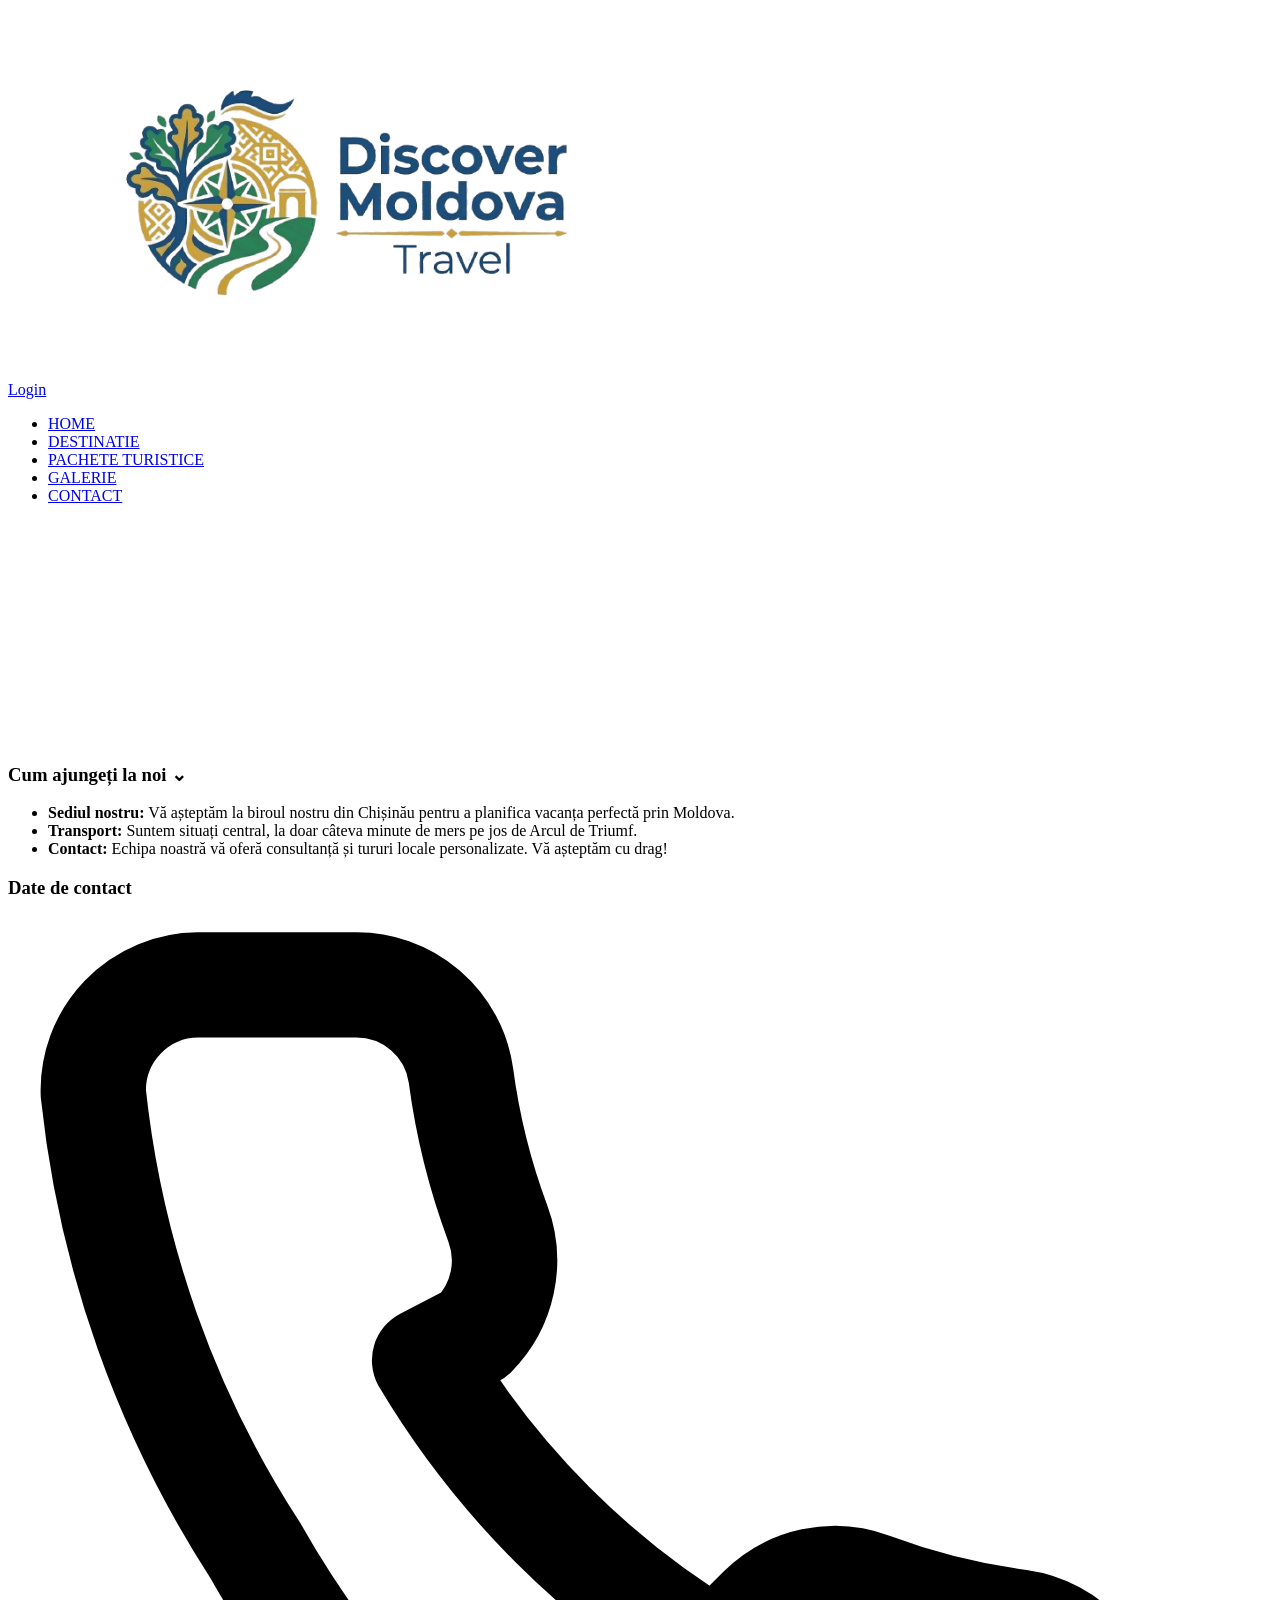
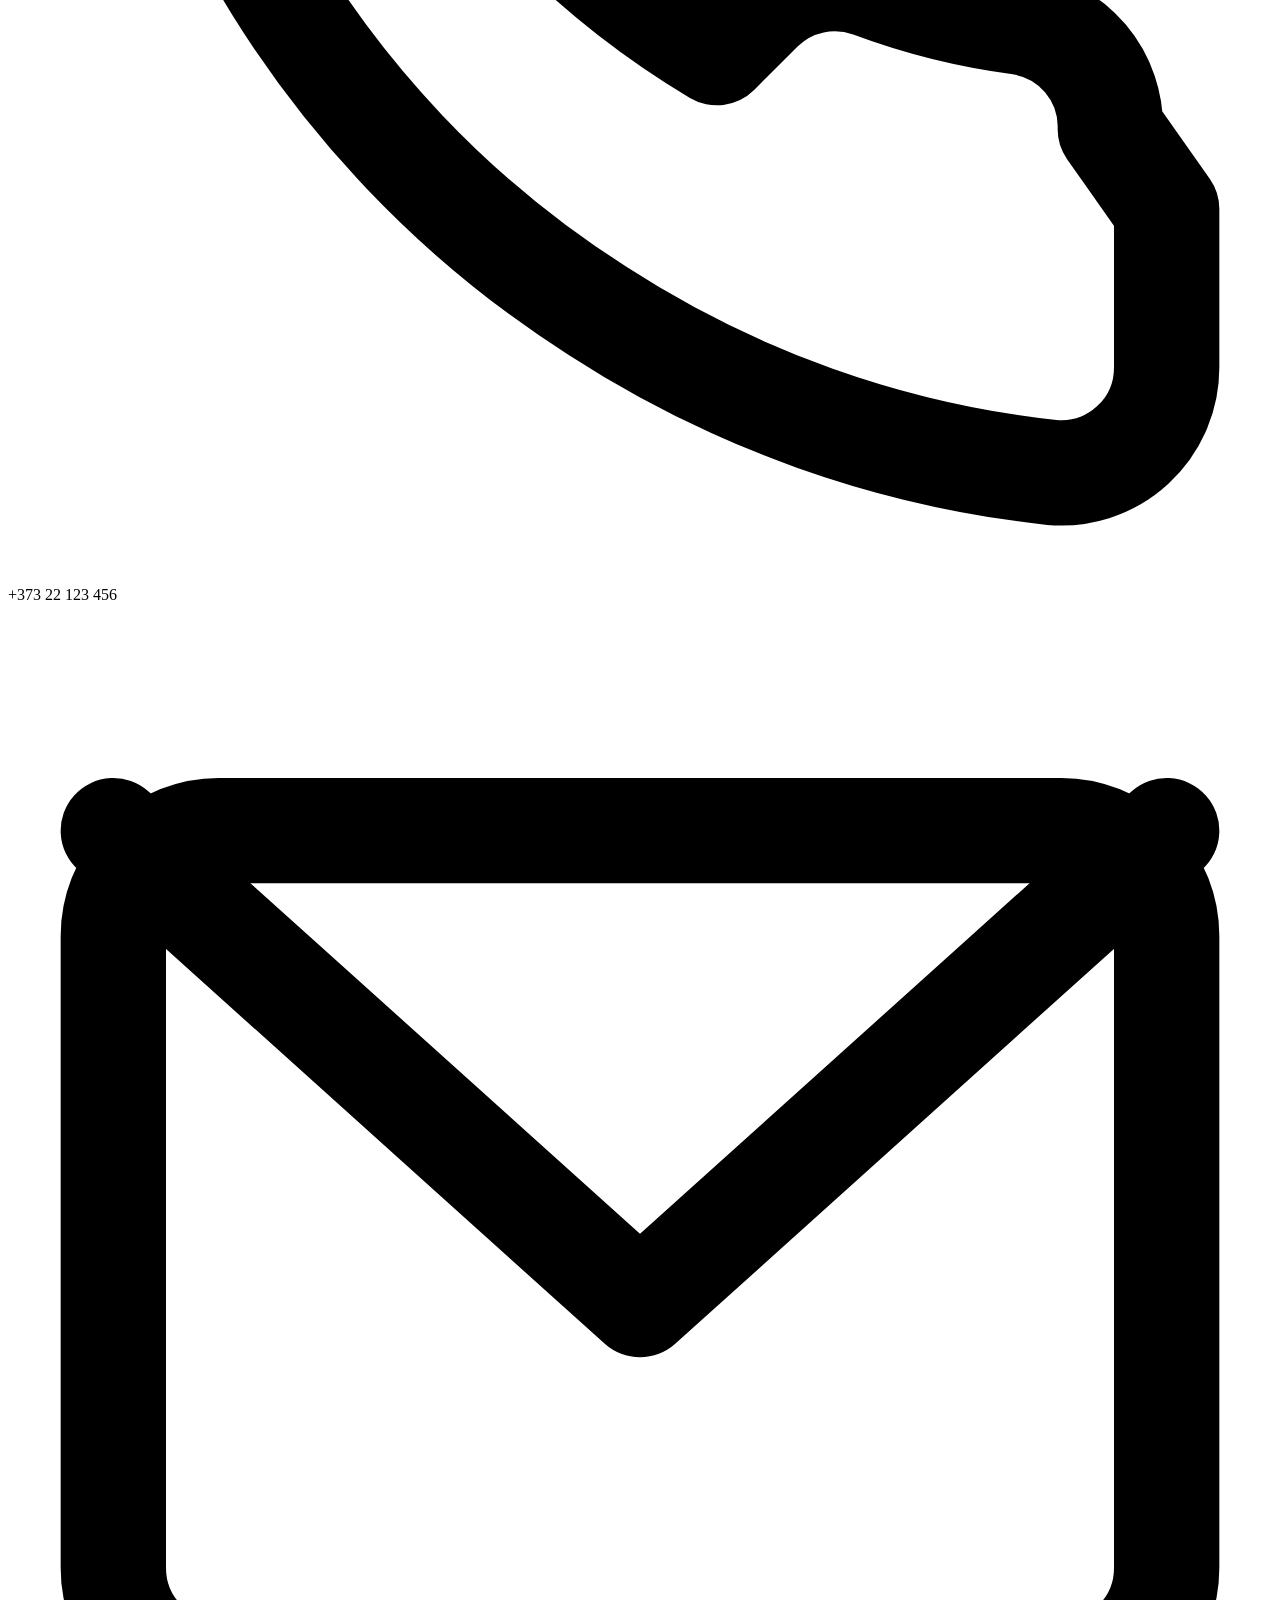
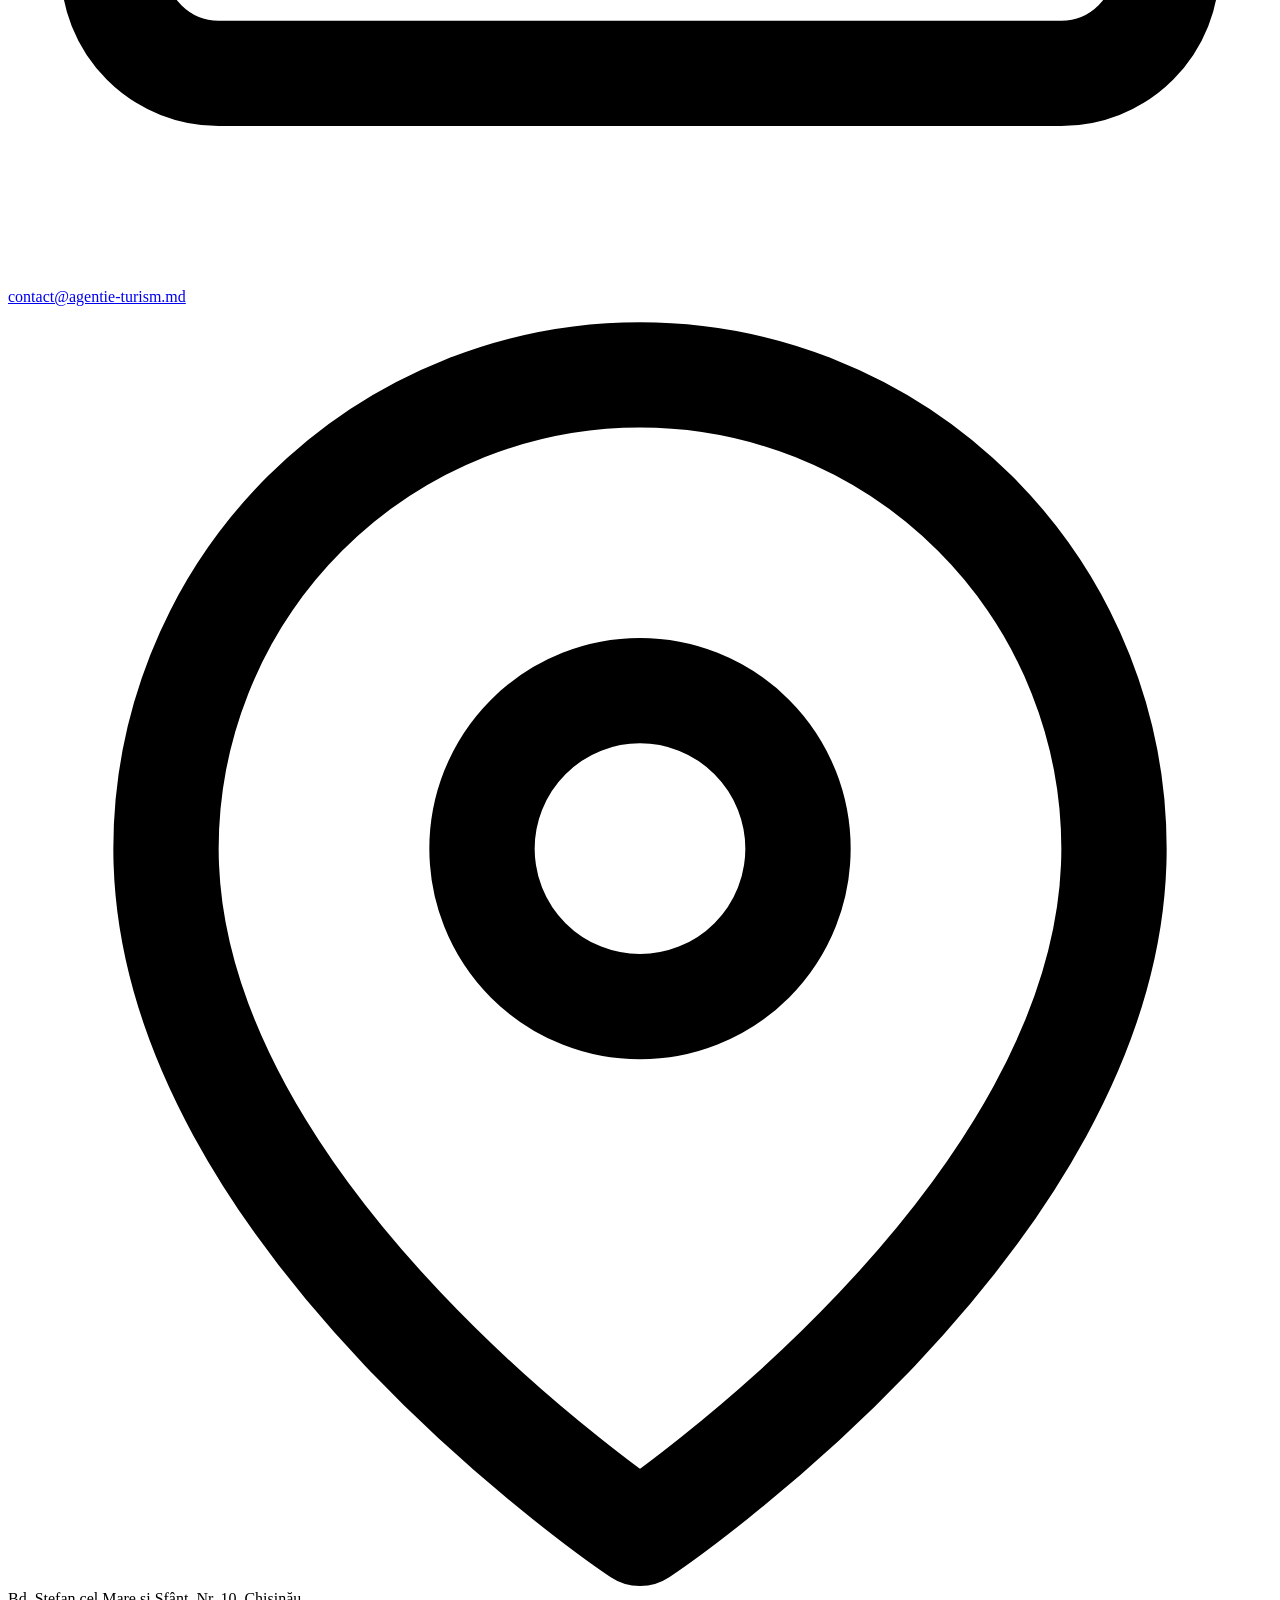
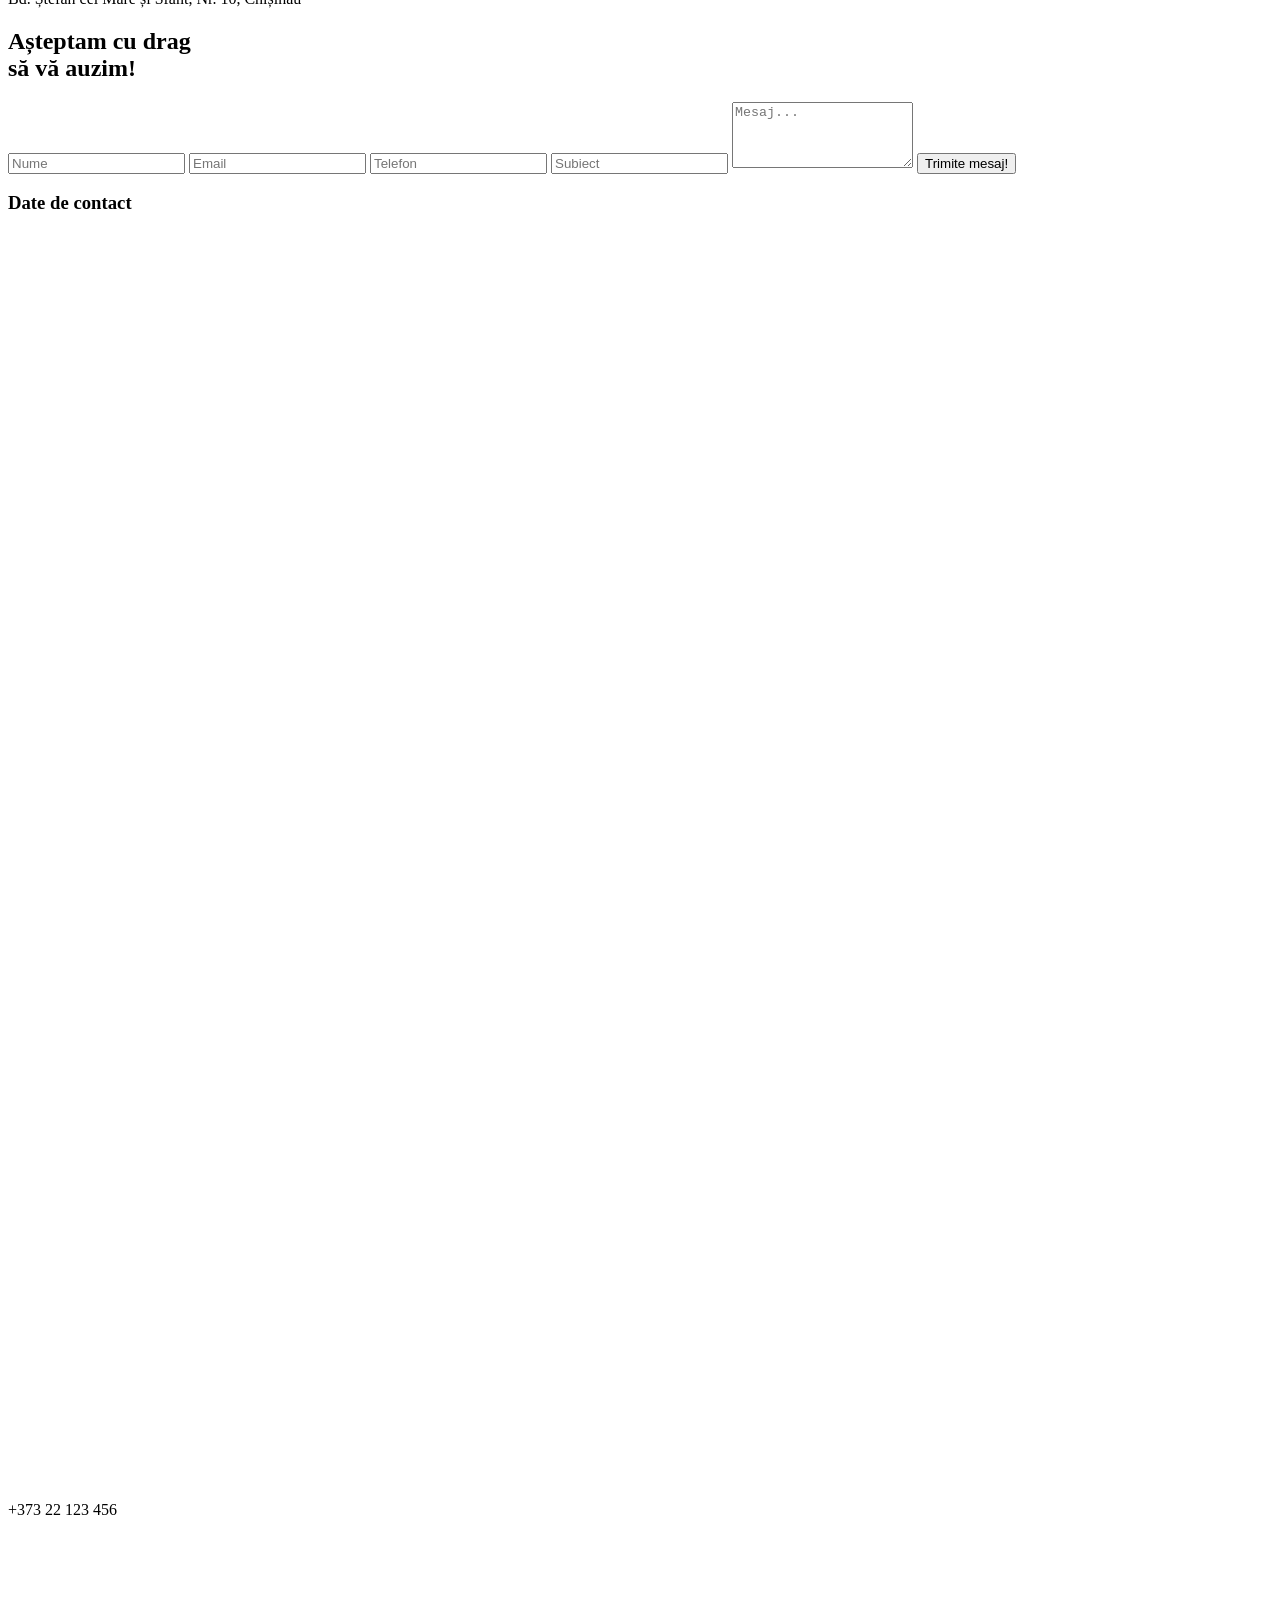
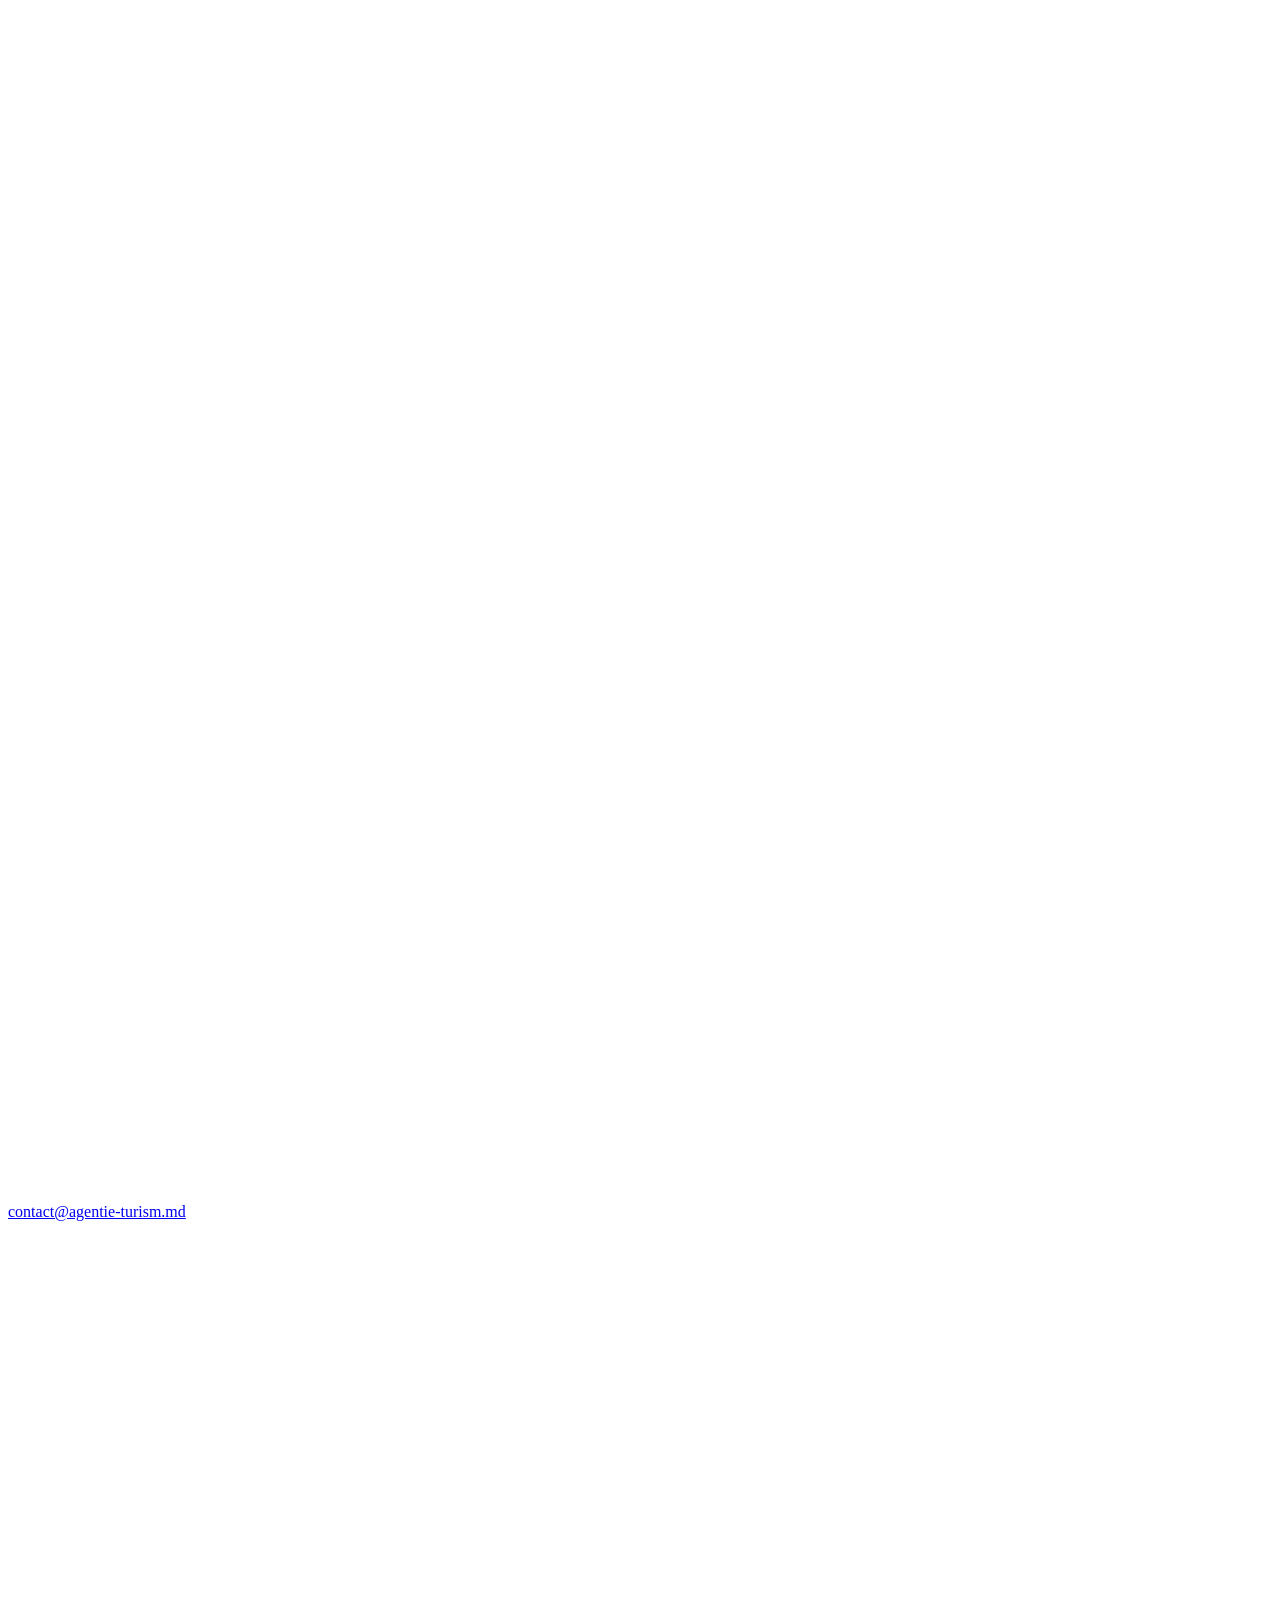
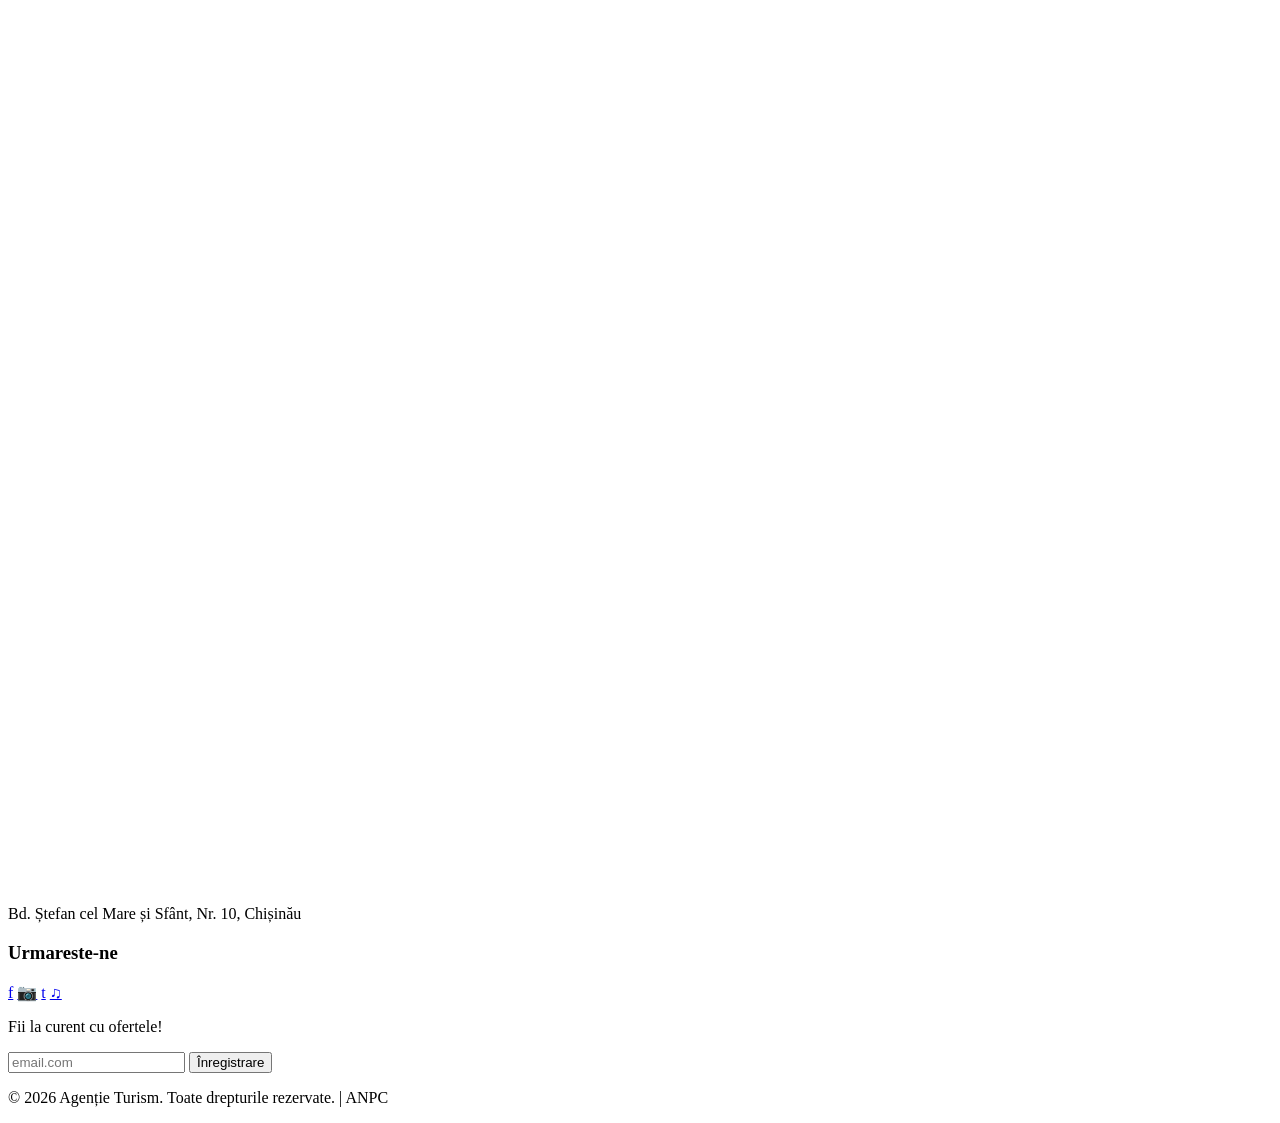
==== commit f5ff7796: "Update contact.html" ====
--- a/pages/contact.html
+++ b/pages/contact.html
@@ -4,11 +4,12 @@
     <meta charset="UTF-8">
     <meta name="viewport" content="width=device-width, initial-scale=1.0">
     <title>Discover Moldova - Contact</title>
-    <link rel="stylesheet" href="../css/style.css">
+    <link rel="stylesheet" href="../style.css">
+
 </head>
 <body>
 
-    <!-- BARA VERDE -->
+    
     <div class="header-top">
         <div class="logo">
             <img src="../assets/logo.png" alt="Discover Moldova Travel">
@@ -16,7 +17,7 @@
         <a href="#" class="btn-login">Login</a>
     </div>
 
-    <!-- BARA ALBASTRA -->
+    
     <nav class="header-nav">
         <ul>
             <li><a href="../index.html">HOME</a></li>
@@ -31,7 +32,7 @@
 
         <section class="contact-section">
 
-            <!-- STANGA: harta + cum ajungi -->
+            
             <div class="contact-left">
                 <div class="contact-map">
                     <iframe
@@ -55,7 +56,7 @@
                 </div>
             </div>
 
-            <!-- DREAPTA: date + formular -->
+            
             <div class="contact-right">
                 <div class="contact-info-top">
                     <h3>Date de contact</h3>
@@ -83,13 +84,13 @@
 
                 <h2 class="contact-slogan">Așteptam cu drag<br>să vă auzim!</h2>
 
-                <form class="contact-form" action="https://api.sheetmonkey.io/form/jupfwyince239hZrwpzdyR" method="post" id="contactForm">
-                        <input type="text" name="Nume" placeholder="Nume" required>
-                        <input type="email" name="Email" placeholder="Email" required>
-                        <input type="tel" name="Telefon" placeholder="Telefon">
-                        <input type="text" name="Subiect" placeholder="Subiect">
-                        <textarea name="Mesaj" placeholder="Mesaj..." rows="4" required></textarea>
-                        <button type="submit" class="btn-trimite">Trimite mesaj!</button>
+                <form class="contact-form" id="contactForm">
+                    <input type="text" placeholder="Nume" required>
+                    <input type="email" placeholder="Email" required>
+                    <input type="tel" placeholder="Telefon">
+                    <input type="text" placeholder="Subiect">
+                    <textarea placeholder="Mesaj..." rows="4" required></textarea>
+                    <button type="submit" class="btn-trimite">Trimite mesaj!</button>
                 </form>
             </div>
 
@@ -97,7 +98,7 @@
 
     </main>
 
-    <!-- FOOTER -->
+    
     <footer>
         <div class="footer-container">
             <div class="footer-contact">
@@ -143,6 +144,7 @@
         </div>
     </footer>
 
+    <script src="https://cdn.jsdelivr.net/npm/bootstrap@5.3.0/dist/js/bootstrap.bundle.min.js"></script>
     <script src="../js/script.js"></script>
 </body>
 </html>
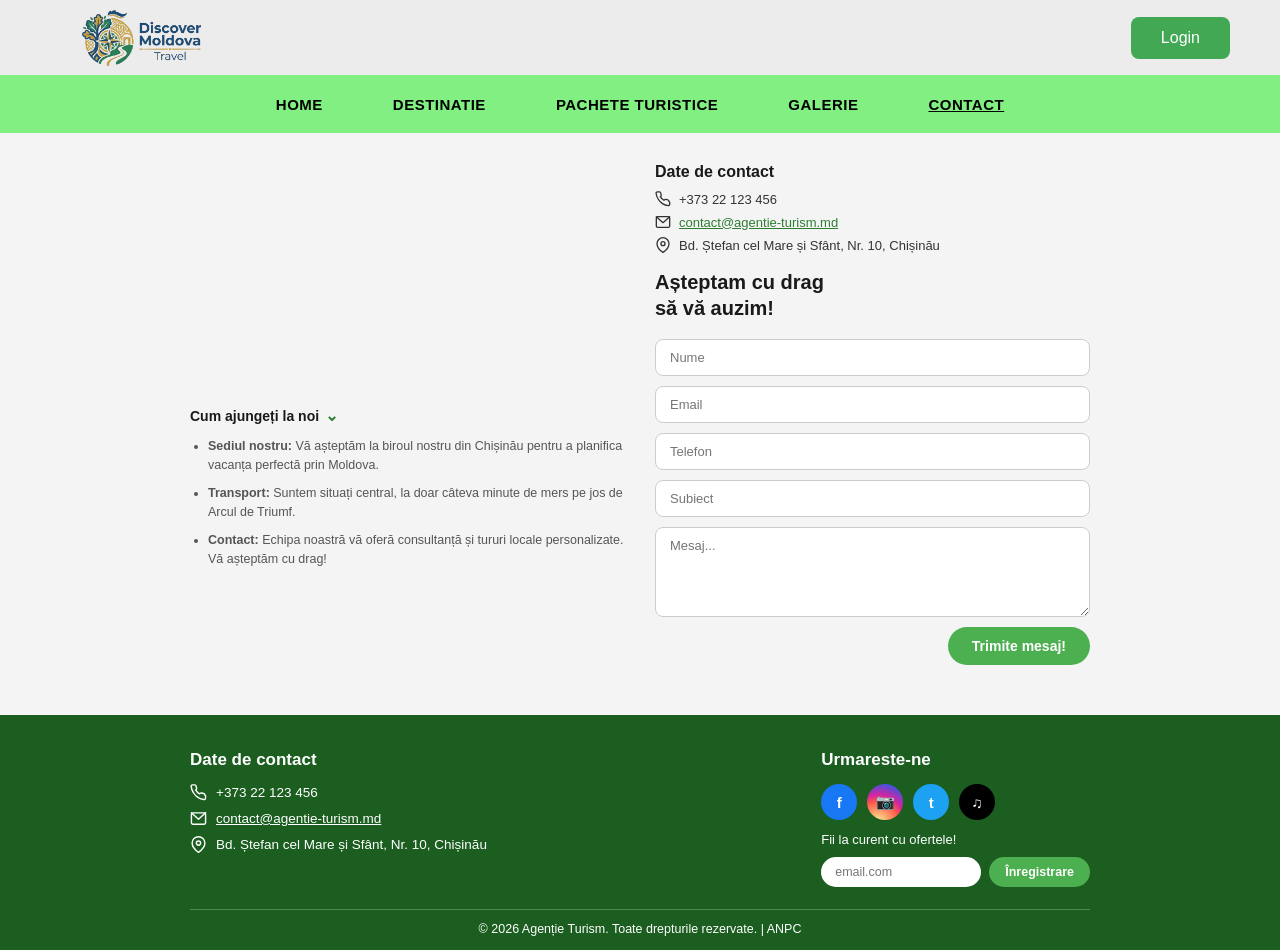
==== commit 21059f01: "Update contact.html" ====
--- a/pages/contact.html
+++ b/pages/contact.html
@@ -4,7 +4,7 @@
     <meta charset="UTF-8">
     <meta name="viewport" content="width=device-width, initial-scale=1.0">
     <title>Discover Moldova - Contact</title>
-    <link rel="stylesheet" href="../style.css">
+    <link rel="stylesheet" href="../css/style.css">
 
 </head>
 <body>
--- a/css/style.css
+++ b/css/style.css
@@ -0,0 +1,1002 @@
+:root {
+    --green-dark:   #1b5e20;
+    --green-mid:    #2e7d32;
+    --green-light:  #4caf50;
+    --white:        #ffffff;
+    --gray-bg:      #f4f4f4;
+    --gray-light:   #eeeeee;
+    --gray-border:  #cccccc;
+    --text-dark:    #1a1a1a;
+    --text-mid:     #333333;
+    --text-light:   #555555;
+    --font-main:    'Segoe UI', Tahoma, Geneva, Verdana, sans-serif;
+}
+
+/* ----- Reset ----- */
+*, *::before, *::after {
+    margin: 0;
+    padding: 0;
+    box-sizing: border-box;
+}
+
+html, body {
+    font-family: var(--font-main);
+    background-color: var(--gray-bg);
+    color: var(--text-dark);
+    font-size: 15px;
+}
+
+a {
+    text-decoration: none;
+    color: inherit;
+}
+
+img {
+    display: block;
+    max-width: 100%;
+}
+
+ul {
+    list-style: none;
+}
+
+.header-top{
+    background:#ececec;
+    height:75px;
+    padding:0 50px;
+    display:flex;
+    justify-content:space-between;
+    align-items:center;
+}
+
+.logo img {
+    height: 100px;
+    width: auto;
+}
+
+.btn-login{
+    background:#43a854;
+    color:white;
+    padding:12px 30px;
+    border-radius:8px;
+    border:none;
+    font-size:16px;
+    font-weight:500;
+}
+
+.btn-login:hover {
+    background: rgba(255,255,255,0.2);
+}
+
+.header-nav{
+    background:#82ef82;
+    height:58px;
+    display:flex;
+    justify-content:center;
+    align-items:center;
+}
+
+.header-nav ul{
+    display:flex;
+    gap:70px;
+    margin:0;
+    padding:0;
+    align-items:center;
+}
+
+.header-nav ul li a{
+    color:#000;
+    font-size:15px;
+    font-weight:700;
+    padding-bottom:4px;
+    letter-spacing:0.5px;
+}
+
+.header-nav ul li a:hover,
+.header-nav ul li a.active{
+    text-decoration:underline;
+}
+
+footer {
+    background-color: var(--green-dark);
+    color: var(--white);
+    padding: 35px 40px 14px;
+    margin-top: 10px;
+}
+
+.footer-container {
+    display: flex;
+    justify-content: space-between;
+    max-width: 900px;
+    margin: 0 auto;
+    padding-bottom: 22px;
+    gap: 30px;
+}
+
+.footer-contact h3,
+.footer-social h3 {
+    font-size: 17px;
+    font-weight: 700;
+    margin-bottom: 14px;
+}
+
+.footer-contact p {
+    font-size: 13.5px;
+    margin-bottom: 9px;
+    display: flex;
+    align-items: center;
+    gap: 9px;
+}
+
+.footer-contact p a {
+    color: var(--white);
+    text-decoration: underline;
+}
+
+.footer-contact svg {
+    width: 17px;
+    height: 17px;
+    flex-shrink: 0;
+}
+
+.social-icons {
+    display: flex;
+    gap: 10px;
+    margin-bottom: 12px;
+}
+
+.social-icon {
+    width: 36px;
+    height: 36px;
+    border-radius: 50%;
+    display: flex;
+    align-items: center;
+    justify-content: center;
+    font-size: 15px;
+    font-weight: 700;
+    color: var(--white);
+    text-decoration: none;
+}
+
+.social-icon.facebook  { background-color: #1877f2; }
+.social-icon.instagram { background: radial-gradient(circle at 30% 107%, #fdf497 0%, #fd5949 45%, #d6249f 60%, #285AEB 90%); }
+.social-icon.twitter   { background-color: #1da1f2; }
+.social-icon.tiktok    { background-color: #000000; }
+
+.footer-social p {
+    font-size: 13px;
+    margin-bottom: 10px;
+}
+
+.newsletter-form {
+    display: flex;
+    gap: 8px;
+    align-items: center;
+}
+
+.newsletter-form input[type="email"] {
+    padding: 8px 14px;
+    border-radius: 20px;
+    border: none;
+    outline: none;
+    font-size: 12.5px;
+    color: var(--text-mid);
+    width: 160px;
+}
+
+.newsletter-form button {
+    background-color: var(--green-light);
+    color: var(--white);
+    border: none;
+    padding: 8px 16px;
+    border-radius: 20px;
+    font-size: 12.5px;
+    font-weight: 700;
+    cursor: pointer;
+    transition: background 0.2s;
+}
+
+.newsletter-form button:hover {
+    background-color: var(--green-mid);
+}
+
+.footer-bottom {
+    border-top: 1px solid rgba(255,255,255,0.25);
+    padding-top: 12px;
+    text-align: center;
+    font-size: 12.5px;
+    max-width: 900px;
+    margin: 0 auto;
+}
+
+.hero {
+    width: 100%;
+    min-height: 360px;
+    background-color: #555;
+    background-size: cover;
+    background-position: center center;
+    background-repeat: no-repeat;
+    position: relative;
+    display: flex;
+    align-items: flex-end;
+    padding-bottom: 50px;
+}
+
+.hero::after {
+    content: '';
+    position: absolute;
+    inset: 0;
+    background: linear-gradient(to bottom, rgba(0,0,0,0.15) 0%, rgba(0,0,0,0.45) 100%);
+}
+
+.hero-content {
+    position: relative;
+    z-index: 1;
+    padding-left: 40px;
+}
+
+.hero-content h1 {
+    font-size: 32px;
+    font-weight: 800;
+    color: var(--white);
+    margin-bottom: 16px;
+    text-shadow: 0 2px 8px rgba(0,0,0,0.5);
+}
+
+.btn-primary {
+    display: inline-block;
+    background-color: var(--green-light);
+    color: var(--white);
+    padding: 10px 24px;
+    border-radius: 25px;
+    font-size: 14px;
+    font-weight: 700;
+    transition: background 0.2s, transform 0.1s;
+}
+
+.btn-primary:hover {
+    background-color: var(--green-mid);
+    transform: translateY(-1px);
+}
+
+.about {
+    background: var(--white);
+    padding: 40px;
+}
+
+.about-container {
+    max-width: 900px;
+    margin: 0 auto;
+    display: flex;
+    gap: 30px;
+    align-items: center;
+}
+
+.about-image img {
+    width: 220px;
+    height: 160px;
+    object-fit: cover;
+    border-radius: 10px;
+    flex-shrink: 0;
+}
+
+.about-text h2 {
+    font-size: 22px;
+    font-weight: 700;
+    color: var(--text-dark);
+    margin-bottom: 12px;
+}
+
+.about-text p {
+    font-size: 13.5px;
+    line-height: 1.65;
+    color: var(--text-light);
+    margin-bottom: 18px;
+}
+
+.btn-secondary {
+    display: inline-block;
+    background-color: var(--green-light);
+    color: var(--white);
+    padding: 9px 22px;
+    border-radius: 22px;
+    font-size: 13.5px;
+    font-weight: 700;
+    transition: background 0.2s;
+}
+
+.btn-secondary:hover {
+    background-color: var(--green-mid);
+}
+
+.recommendations {
+    padding: 40px;
+    background: var(--gray-bg);
+}
+
+.recommendations h2 {
+    text-align: center;
+    font-size: 20px;
+    font-weight: 800;
+    letter-spacing: 1px;
+    color: var(--text-dark);
+    margin-bottom: 28px;
+}
+
+.cards-container {
+    display: flex;
+    gap: 20px;
+    justify-content: center;
+    max-width: 900px;
+    margin: 0 auto;
+    flex-wrap: wrap;
+}
+
+.card {
+    background: var(--white);
+    border-radius: 10px;
+    overflow: hidden;
+    width: 260px;
+    box-shadow: 0 2px 8px rgba(0,0,0,0.1);
+    transition: transform 0.2s, box-shadow 0.2s;
+}
+
+.card:hover {
+    transform: translateY(-4px);
+    box-shadow: 0 6px 18px rgba(0,0,0,0.15);
+}
+
+.card > img {
+    width: 100%;
+    height: 150px;
+    object-fit: cover;
+}
+
+.card-content {
+    padding: 14px 16px;
+}
+
+.card-content h3 {
+    font-size: 15px;
+    font-weight: 700;
+    margin-bottom: 6px;
+    color: var(--text-dark);
+}
+
+.card-content > p {
+    font-size: 12.5px;
+    color: var(--text-light);
+    line-height: 1.5;
+    margin-bottom: 10px;
+}
+
+.card-details {
+    display: flex;
+    gap: 14px;
+}
+
+.card-details p {
+    font-size: 12px;
+    color: var(--text-mid);
+}
+
+.destinatii-layout {
+    display: flex;
+    gap: 24px;
+    padding: 30px 40px;
+    max-width: 960px;
+    margin: 0 auto;
+}
+
+.sidebar {
+    width: 160px;
+    flex-shrink: 0;
+}
+
+.sidebar h2 {
+    font-size: 18px;
+    font-weight: 800;
+    color: var(--text-dark);
+    margin-bottom: 13px;
+}
+
+.search-box {
+    display: flex;
+    align-items: center;
+    gap: 7px;
+    border: 1.5px solid var(--gray-border);
+    border-radius: 20px;
+    padding: 7px 12px;
+    background: var(--white);
+    margin-bottom: 16px;
+}
+
+.search-box span {
+    font-size: 13px;
+    color: #aaa;
+}
+
+.search-box input {
+    border: none;
+    outline: none;
+    font-size: 13px;
+    color: #999;
+    width: 100%;
+    background: transparent;
+}
+
+.filter-box {
+    background: var(--white);
+    border: 1.5px solid var(--gray-border);
+    border-radius: 12px;
+    padding: 14px 13px;
+}
+
+.filter-box h4 {
+    font-size: 12.5px;
+    font-weight: 700;
+    color: var(--text-dark);
+    margin-bottom: 8px;
+}
+
+.filter-item {
+    font-size: 12px;
+    color: var(--text-light);
+    margin-bottom: 7px;
+    display: flex;
+    align-items: center;
+    gap: 4px;
+    cursor: pointer;
+}
+
+.filter-item::after {
+    content: "∨";
+    font-size: 10px;
+    color: #777;
+}
+
+.filter-divider {
+    border: none;
+    border-top: 1px solid var(--gray-light);
+    margin: 10px 0;
+}
+
+.categories-title {
+    font-size: 12px;
+    font-weight: 700;
+    color: var(--text-dark);
+    margin-bottom: 7px;
+    display: block;
+}
+
+.dest-cards-area {
+    flex: 1;
+}
+
+.dest-cards-grid {
+    display: grid;
+    grid-template-columns: repeat(3, 1fr);
+    gap: 14px;
+}
+
+.dest-card {
+    background: var(--white);
+    border: 2px solid var(--green-light);
+    border-radius: 10px;
+    overflow: hidden;
+    cursor: pointer;
+    transition: transform 0.2s, box-shadow 0.2s;
+}
+
+.dest-card:hover {
+    transform: translateY(-3px);
+    box-shadow: 0 5px 16px rgba(76,175,80,0.2);
+}
+
+.dest-card img {
+    width: 100%;
+    height: 95px;
+    object-fit: cover;
+}
+
+.dest-card-info {
+    padding: 8px 10px;
+}
+
+.dest-card-info h3 {
+    font-size: 12px;
+    font-weight: 700;
+    color: var(--text-dark);
+    margin-bottom: 2px;
+}
+
+.dest-card-info p {
+    font-size: 11.5px;
+    color: var(--text-light);
+}
+
+.slider {
+    position: relative;
+    overflow: hidden;
+    background: #111;
+    height: 220px;
+}
+
+.slider-track {
+    display: flex;
+    height: 100%;
+    transition: transform 0.5s ease;
+}
+
+.slide {
+    min-width: 33.333%;
+    height: 100%;
+}
+
+.slide img {
+    width: 100%;
+    height: 100%;
+    object-fit: cover;
+    opacity: 0.85;
+}
+
+.slider-dots {
+    position: absolute;
+    bottom: 10px;
+    left: 50%;
+    transform: translateX(-50%);
+    display: flex;
+    gap: 8px;
+}
+
+.dot {
+    width: 10px;
+    height: 10px;
+    border-radius: 50%;
+    background: rgba(255,255,255,0.5);
+    cursor: pointer;
+    transition: background 0.3s;
+}
+
+.dot.active {
+    background: var(--white);
+}
+
+.pachete-title {
+    text-align: center;
+    padding: 30px 20px 10px;
+}
+
+.pachete-title h2 {
+    font-size: 22px;
+    font-weight: 800;
+    color: var(--text-dark);
+    line-height: 1.4;
+}
+
+.pachete-grid {
+    display: grid;
+    grid-template-columns: repeat(3, 1fr);
+    gap: 16px;
+    padding: 20px 30px 40px;
+    max-width: 960px;
+    margin: 0 auto;
+}
+
+.pachet-card {
+    background: var(--white);
+    border-radius: 10px;
+    overflow: hidden;
+    box-shadow: 0 2px 8px rgba(0,0,0,0.1);
+    transition: transform 0.2s, box-shadow 0.2s;
+}
+
+.pachet-card:hover {
+    transform: translateY(-4px);
+    box-shadow: 0 6px 18px rgba(0,0,0,0.15);
+}
+
+.pachet-card > img {
+    width: 100%;
+    height: 110px;
+    object-fit: cover;
+}
+
+.pachet-info {
+    padding: 12px 14px;
+}
+
+.pachet-info h3 {
+    font-size: 14px;
+    font-weight: 700;
+    color: var(--text-dark);
+    margin-bottom: 8px;
+}
+
+.pachet-info ul {
+    list-style: disc;
+    padding-left: 16px;
+    margin-bottom: 12px;
+}
+
+.pachet-info ul li {
+    font-size: 11.5px;
+    color: var(--text-light);
+    margin-bottom: 3px;
+}
+
+.btn-rezerva {
+    display: inline-block;
+    background-color: var(--green-light);
+    color: var(--white);
+    padding: 7px 16px;
+    border-radius: 20px;
+    font-size: 12px;
+    font-weight: 700;
+    transition: background 0.2s;
+}
+
+.btn-rezerva:hover {
+    background-color: var(--green-mid);
+}
+
+.galerie-hero {
+    width: 100%;
+    height: 200px;
+    background-color: #555;
+    background-size: cover;
+    background-position: center center;
+    background-repeat: no-repeat;
+    position: relative;
+    display: flex;
+    align-items: center;
+    justify-content: flex-start;
+    padding-left: 30px;
+}
+
+.galerie-hero::after {
+    content: '';
+    position: absolute;
+    inset: 0;
+    background: rgba(0,0,0,0.38);
+}
+
+.galerie-hero-content {
+    position: relative;
+    z-index: 1;
+}
+
+.galerie-hero-content h1 {
+    font-size: 24px;
+    font-weight: 800;
+    color: var(--white);
+    text-shadow: 0 2px 8px rgba(0,0,0,0.5);
+}
+
+.galerie-section {
+    padding: 24px 30px 40px;
+    max-width: 960px;
+    margin: 0 auto;
+}
+
+.galerie-filtre {
+    display: flex;
+    gap: 10px;
+    justify-content: center;
+    margin-bottom: 22px;
+}
+
+.filtru-btn {
+    padding: 7px 20px;
+    border-radius: 20px;
+    border: 1.5px solid var(--gray-border);
+    background: var(--white);
+    font-size: 13px;
+    font-weight: 600;
+    color: var(--text-mid);
+    cursor: pointer;
+    transition: background 0.2s, color 0.2s, border-color 0.2s;
+}
+
+.filtru-btn.active,
+.filtru-btn:hover {
+    background: var(--green-light);
+    color: var(--white);
+    border-color: var(--green-light);
+}
+
+.galerie-grid {
+    display: grid;
+    grid-template-columns: repeat(3, 1fr);
+    gap: 12px;
+}
+
+.galerie-item {
+    border-radius: 10px;
+    overflow: hidden;
+    cursor: pointer;
+    transition: transform 0.2s, opacity 0.3s;
+}
+
+.galerie-item img {
+    width: 100%;
+    height: 120px;
+    object-fit: cover;
+    display: block;
+    transition: transform 0.3s;
+}
+
+.galerie-item:hover img {
+    transform: scale(1.05);
+}
+
+.galerie-item.hidden {
+    display: none;
+}
+
+.contact-section {
+    display: flex;
+    gap: 30px;
+    min-height: 480px;
+    max-width: 960px;
+    margin: 0 auto;
+    padding: 30px 30px 40px;
+}
+
+.contact-left {
+    flex: 1;
+}
+
+.contact-map {
+    border-radius: 10px;
+    overflow: hidden;
+    margin-bottom: 20px;
+}
+
+.cum-ajungi h3 {
+    font-size: 14px;
+    font-weight: 700;
+    color: var(--text-dark);
+    margin-bottom: 12px;
+    display: flex;
+    align-items: center;
+    gap: 6px;
+    cursor: pointer;
+}
+
+.cum-ajungi h3 .arrow {
+    font-size: 16px;
+    color: var(--green-mid);
+}
+
+.cum-ajungi ul {
+    list-style: disc;
+    padding-left: 18px;
+}
+
+.cum-ajungi ul li {
+    font-size: 12.5px;
+    color: var(--text-light);
+    margin-bottom: 8px;
+    line-height: 1.55;
+}
+
+.contact-right {
+    flex: 1;
+}
+
+.contact-info-top {
+    margin-bottom: 16px;
+}
+
+.contact-info-top h3 {
+    font-size: 16px;
+    font-weight: 700;
+    color: var(--text-dark);
+    margin-bottom: 10px;
+}
+
+.contact-info-top p {
+    font-size: 13px;
+    color: var(--text-mid);
+    display: flex;
+    align-items: center;
+    gap: 8px;
+    margin-bottom: 7px;
+}
+
+.contact-info-top p svg {
+    width: 16px;
+    height: 16px;
+    flex-shrink: 0;
+    color: var(--text-mid);
+}
+
+.contact-info-top p a {
+    color: var(--green-mid);
+    text-decoration: underline;
+}
+
+.contact-slogan {
+    font-size: 20px;
+    font-weight: 800;
+    color: var(--text-dark);
+    margin-bottom: 18px;
+    line-height: 1.3;
+}
+
+.contact-form {
+    display: flex;
+    flex-direction: column;
+    gap: 10px;
+}
+
+.contact-form input,
+.contact-form textarea {
+    width: 100%;
+    padding: 10px 14px;
+    border: 1.5px solid var(--gray-border);
+    border-radius: 8px;
+    font-size: 13px;
+    font-family: var(--font-main);
+    color: var(--text-dark);
+    outline: none;
+    background: var(--white);
+    transition: border-color 0.2s;
+}
+
+.contact-form input:focus,
+.contact-form textarea:focus {
+    border-color: var(--green-light);
+}
+
+.contact-form textarea {
+    resize: vertical;
+    min-height: 90px;
+}
+
+.btn-trimite {
+    background-color: var(--green-light);
+    color: var(--white);
+    border: none;
+    padding: 11px 24px;
+    border-radius: 22px;
+    font-size: 14px;
+    font-weight: 700;
+    cursor: pointer;
+    align-self: flex-end;
+    transition: background 0.2s;
+}
+
+.btn-trimite:hover {
+    background-color: var(--green-mid);
+}
+
+@media (max-width: 900px) {
+
+    /* Header */
+    .header-top { height: 60px; padding: 0 20px; }
+    .logo img { height: 70px; }
+    .btn-login { padding: 9px 20px; font-size: 14px; }
+
+    /* Navigatie */
+    .header-nav ul { gap: 30px; }
+    .header-nav ul li a { font-size: 13px; }
+
+    /* Hero */
+    .hero { min-height: 280px; padding-bottom: 35px; }
+    .hero-content { padding-left: 24px; }
+    .hero-content h1 { font-size: 26px; }
+
+    /* Despre Noi */
+    .about { padding: 30px 24px; }
+    .about-image img { width: 180px; height: 140px; }
+
+    /* Recomandari — 2 coloane */
+    .recommendations { padding: 30px 24px; }
+    .cards-container { gap: 16px; }
+    .card { width: calc(50% - 8px); }
+
+    /* Footer */
+    footer { padding: 28px 24px 12px; }
+
+    /* Destinatii */
+    .destinatii-layout { flex-direction: column; padding: 20px 24px; }
+    .sidebar { width: 100%; }
+    .dest-cards-grid { grid-template-columns: repeat(2, 1fr); }
+
+    /* Pachete */
+    .pachete-grid { grid-template-columns: repeat(2, 1fr); padding: 16px 24px 40px; }
+
+    /* Galerie */
+    .galerie-grid { grid-template-columns: repeat(2, 1fr); }
+    .galerie-section { padding: 20px 24px 40px; }
+
+    /* Contact */
+    .contact-section { flex-direction: column; padding: 24px; }
+    .contact-map iframe { height: 200px; }
+}
+
+@media (max-width: 600px) {
+
+    /* Header */
+    .header-top { height: 55px; padding: 0 14px; }
+    .logo img { height: 55px; }
+    .btn-login { padding: 8px 14px; font-size: 13px; }
+
+    /* Navigatie — scroll orizontal pe mobil */
+    .header-nav { overflow-x: auto; justify-content: flex-start; padding: 0 14px; }
+    .header-nav ul { gap: 18px; flex-wrap: nowrap; width: max-content; }
+    .header-nav ul li a { font-size: 12px; white-space: nowrap; }
+
+    /* Hero */
+    .hero { min-height: 220px; padding-bottom: 28px; }
+    .hero-content { padding-left: 16px; }
+    .hero-content h1 { font-size: 20px; margin-bottom: 12px; }
+    .btn-primary { padding: 8px 18px; font-size: 13px; }
+
+    /* Despre Noi — coloana verticala */
+    .about { padding: 24px 16px; }
+    .about-container { flex-direction: column; gap: 16px; }
+    .about-image img { width: 100%; height: 200px; }
+    .about-text h2 { font-size: 18px; }
+
+    /* Recomandari — 1 coloana */
+    .recommendations { padding: 24px 16px; }
+    .recommendations h2 { font-size: 17px; }
+    .cards-container { flex-direction: column; align-items: center; }
+    .card { width: 100%; max-width: 400px; }
+
+    /* Footer — coloana verticala */
+    footer { padding: 24px 16px 12px; }
+    .footer-container { flex-direction: column; gap: 24px; }
+    .newsletter-form { flex-wrap: wrap; }
+    .newsletter-form input[type="email"] { width: 100%; }
+    .newsletter-form button { width: 100%; }
+
+    /* Destinatii — 1 coloana */
+    .destinatii-layout { padding: 16px; gap: 14px; }
+    .dest-cards-grid { grid-template-columns: 1fr; }
+    .dest-card img { height: 140px; }
+
+    /* Pachete — 1 coloana */
+    .pachete-grid { grid-template-columns: 1fr; padding: 12px 16px 30px; gap: 14px; }
+    .pachete-title h2 { font-size: 20px; }
+    .slider { height: 180px; }
+    .slide { min-width: 100%; }
+
+    /* Galerie */
+    .galerie-hero { height: 150px; padding-left: 16px; }
+    .galerie-hero-content h1 { font-size: 18px; }
+    .galerie-section { padding: 16px 16px 30px; }
+    .galerie-filtre { flex-wrap: wrap; gap: 8px; }
+    .filtru-btn { padding: 6px 14px; font-size: 12px; }
+    .galerie-grid { grid-template-columns: repeat(2, 1fr); gap: 8px; }
+    .galerie-item img { height: 100px; }
+
+    /* Contact */
+    .contact-section { padding: 16px; gap: 18px; }
+    .contact-slogan { font-size: 18px; }
+    .btn-trimite { align-self: stretch; text-align: center; width: 100%; }
+    .contact-map iframe { height: 180px; }
+
+    /* Filter sidebar pe mobil */
+    .filter-box { display: flex; flex-wrap: wrap; gap: 8px; align-items: center; }
+    .filter-box h4 { width: 100%; }
+    .filter-item { background: var(--white); border: 1px solid var(--gray-border); border-radius: 16px; padding: 4px 12px; margin-bottom: 0; font-size: 12px; }
+}
+
+
+/* =============================================
+   RESPONSIVE — MOBIL MIC (max 380px)
+   ============================================= */
+@media (max-width: 380px) {
+    .hero-content h1 { font-size: 17px; }
+    .btn-primary { font-size: 12px; padding: 7px 14px; }
+    .header-nav ul li a { font-size: 11px; }
+    .btn-login { padding: 6px 10px; font-size: 12px; }
+    .galerie-grid { grid-template-columns: 1fr; }
+    .galerie-hero-content h1 { font-size: 15px; }
+    .pachete-title h2 { font-size: 17px; }
+    .contact-slogan { font-size: 16px; }
+}
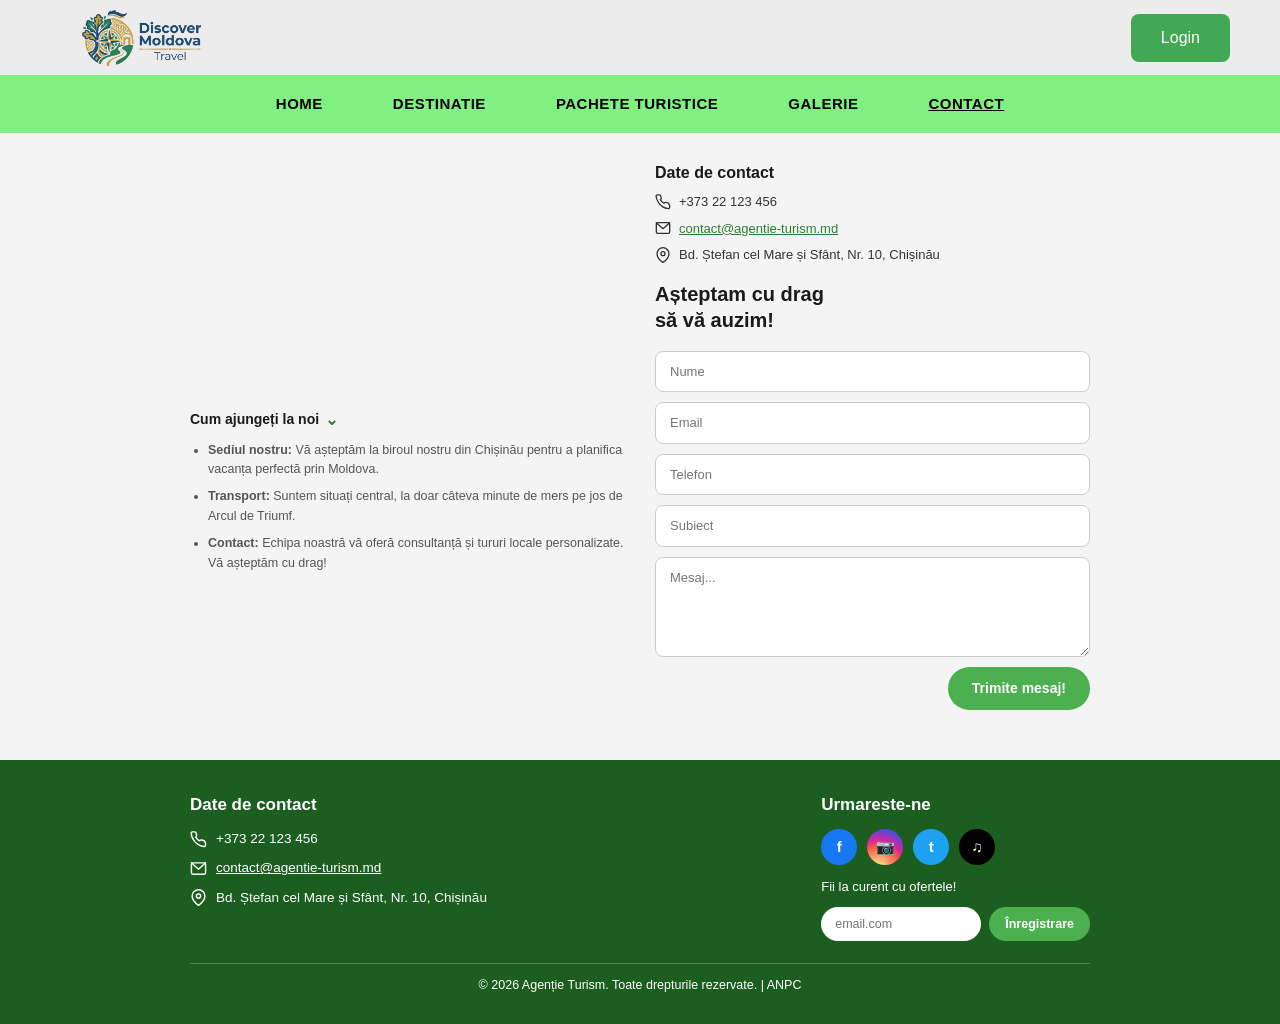
==== commit 1c49f386: "Update contact.html" ====
--- a/pages/contact.html
+++ b/pages/contact.html
@@ -4,12 +4,12 @@
     <meta charset="UTF-8">
     <meta name="viewport" content="width=device-width, initial-scale=1.0">
     <title>Discover Moldova - Contact</title>
+    <link href="https://cdn.jsdelivr.net/npm/bootstrap@5.3.0/dist/css/bootstrap.min.css" rel="stylesheet">
     <link rel="stylesheet" href="../css/style.css">
-
 </head>
 <body>
 
-    
+    <!-- BARA VERDE -->
     <div class="header-top">
         <div class="logo">
             <img src="../assets/logo.png" alt="Discover Moldova Travel">
@@ -17,7 +17,7 @@
         <a href="#" class="btn-login">Login</a>
     </div>
 
-    
+    <!-- BARA ALBASTRA -->
     <nav class="header-nav">
         <ul>
             <li><a href="../index.html">HOME</a></li>
@@ -32,7 +32,7 @@
 
         <section class="contact-section">
 
-            
+            <!-- STANGA: harta + cum ajungi -->
             <div class="contact-left">
                 <div class="contact-map">
                     <iframe
@@ -56,7 +56,7 @@
                 </div>
             </div>
 
-            
+            <!-- DREAPTA: date + formular -->
             <div class="contact-right">
                 <div class="contact-info-top">
                     <h3>Date de contact</h3>
@@ -84,12 +84,15 @@
 
                 <h2 class="contact-slogan">Așteptam cu drag<br>să vă auzim!</h2>
 
-                <form class="contact-form" id="contactForm">
-                    <input type="text" placeholder="Nume" required>
-                    <input type="email" placeholder="Email" required>
-                    <input type="tel" placeholder="Telefon">
-                    <input type="text" placeholder="Subiect">
-                    <textarea placeholder="Mesaj..." rows="4" required></textarea>
+                <form class="contact-form" action="https://api.sheetmonkey.io/form/jupfwyince239hZrwpzdyR" method="post" id="contactForm">
+                    <input type="hidden" name="Created" value="x-sheetmonkey-current-date-time" />
+                
+                    <input type="text" name="Nume" placeholder="Nume" required>
+                    <input type="email" name="Email" placeholder="Email" required>
+                    <input type="tel" name="Telefon" placeholder="Telefon">
+                    <input type="text" name="Subiect" placeholder="Subiect">
+                    <textarea name="Mesaj" placeholder="Mesaj..." rows="4" required></textarea>
+                    
                     <button type="submit" class="btn-trimite">Trimite mesaj!</button>
                 </form>
             </div>
@@ -98,7 +101,7 @@
 
     </main>
 
-    
+    <!-- FOOTER -->
     <footer>
         <div class="footer-container">
             <div class="footer-contact">
@@ -143,7 +146,6 @@
             <p>&copy; 2026 Agenție Turism. Toate drepturile rezervate. | ANPC</p>
         </div>
     </footer>
-
     <script src="https://cdn.jsdelivr.net/npm/bootstrap@5.3.0/dist/js/bootstrap.bundle.min.js"></script>
     <script src="../js/script.js"></script>
 </body>
